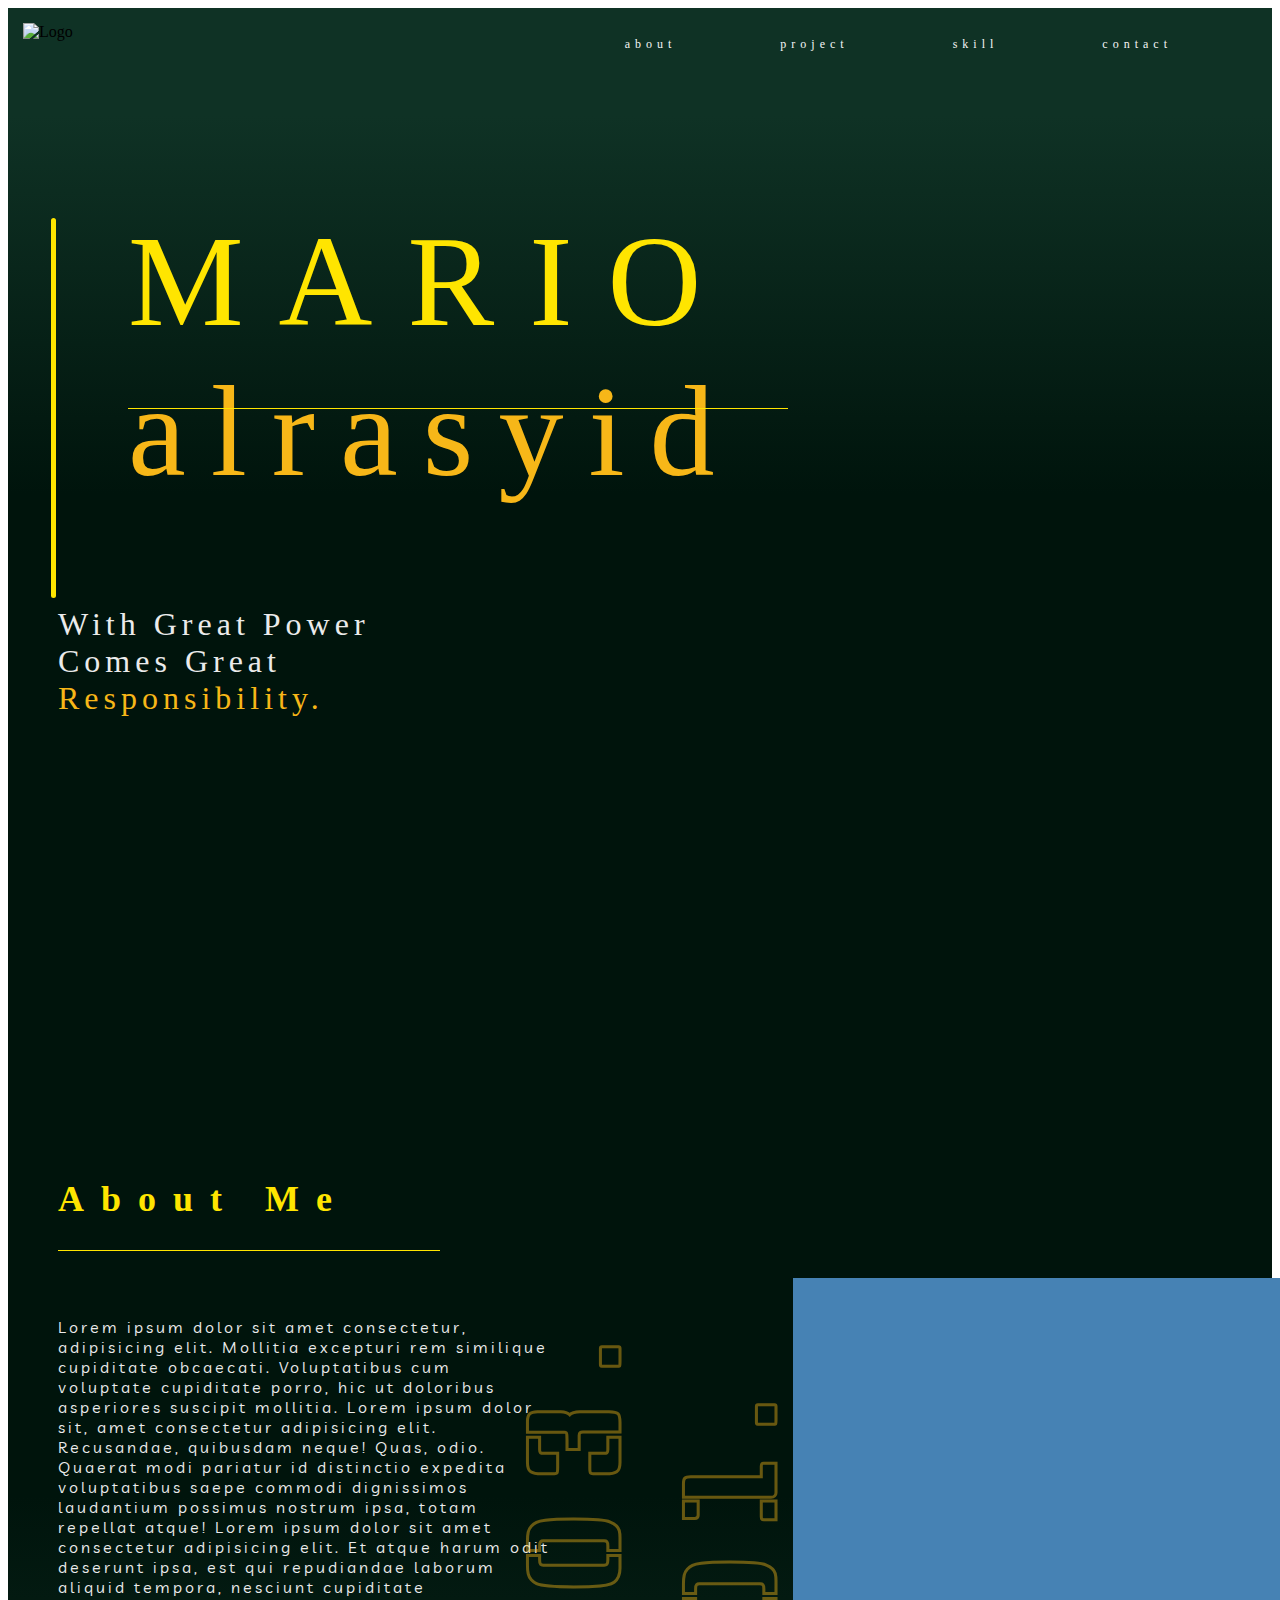
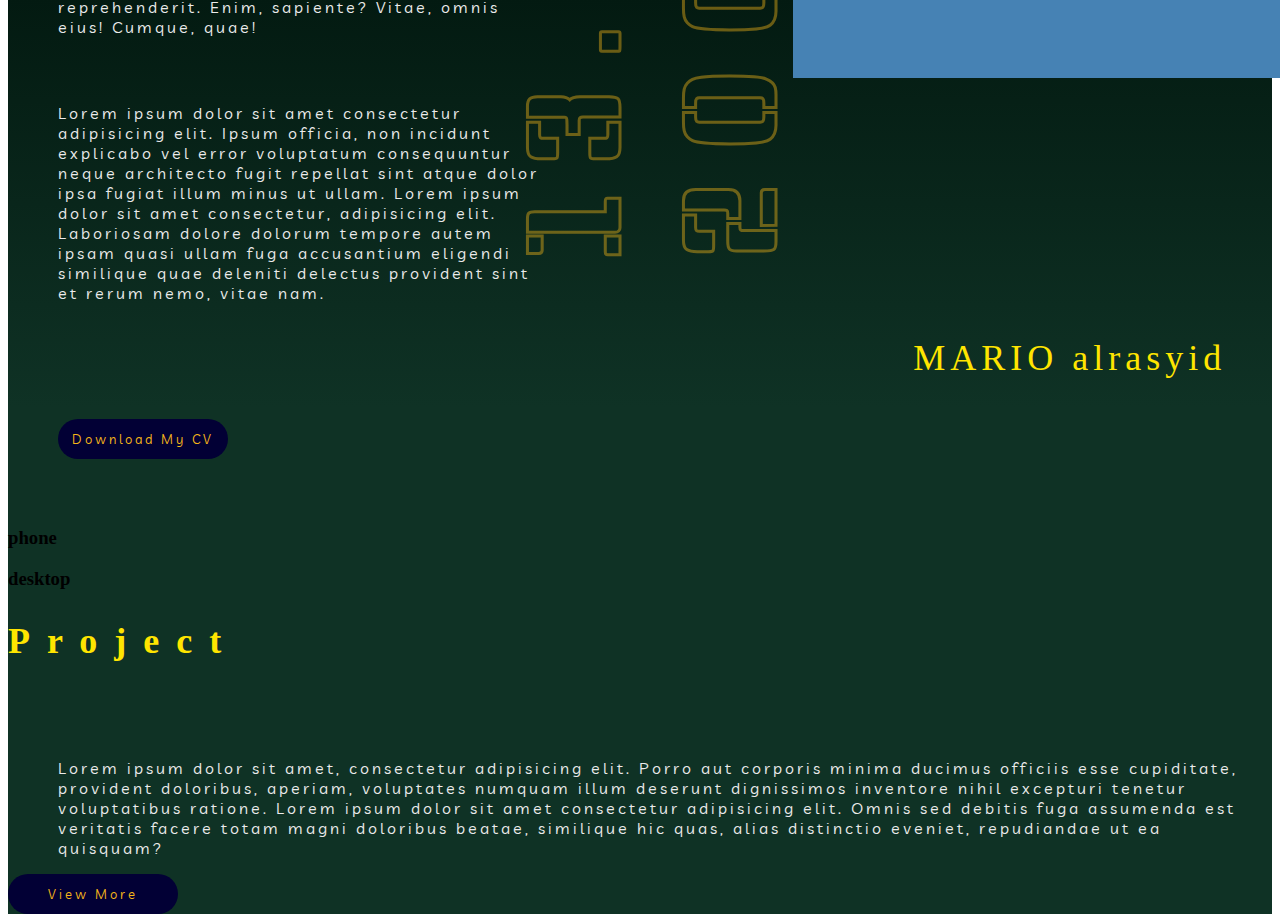
==== index.html @ c8490ac0 "Upload ke 2" ====
<!DOCTYPE html>
<html lang="en">
<head>
    <meta charset="UTF-8">
    <meta http-equiv="X-UA-Compatible" content="IE=edge">
    <meta name="viewport" content="width=device-width, initial-scale=1.0">
    <title>Mario Alrasyid</title>
    <link rel="stylesheet" href="css/style.css">


</head>

<body>
<!-- Presentation -->

    <div class="opening">
        <div class="nav">
            <ul>
                <li><a href="">about</a></li>
                <li><a href="">project</a></li>
                <li><a href="">skill</a></li>
                <li><a href="">contact</a></li>
            </ul>
        </div>
        <img src="img/logo/Logo1.png" class="logo" alt="Logo">
        
        <div class="decoLine"></div>
        <div class="decoLineThin"></div>
        <div class="name"><span id="mario">MARIO</span> <br> <span id="alrasyid">alrasyid</span></div>
        <div class="quote">With Great Power <br> Comes Great <br> <span id="responsibility">Responsibility.</span></div>
    </div>


    
<!-- About -->
    <div class="about">
        <div class="about-me">
            <h2 id="highlight-text">About Me</h2>
            <div class="decoLineThin"></div>
            <div class="decoNumber">13.03. <br> 2001.</div>
            <p>Lorem ipsum dolor sit amet consectetur, adipisicing elit. Mollitia excepturi rem similique cupiditate obcaecati. Voluptatibus cum voluptate cupiditate porro, hic ut doloribus asperiores suscipit mollitia.
                Lorem ipsum dolor sit, amet consectetur adipisicing elit. Recusandae, quibusdam neque! Quas, odio. Quaerat modi pariatur id distinctio expedita voluptatibus saepe commodi dignissimos laudantium possimus nostrum ipsa, totam repellat atque!
                Lorem ipsum dolor sit amet consectetur adipisicing elit. Et atque harum odit deserunt ipsa, est qui repudiandae laborum aliquid tempora, nesciunt cupiditate reprehenderit. Enim, sapiente? Vitae, omnis eius! Cumque, quae!
            </p>
            <p>Lorem ipsum dolor sit amet consectetur adipisicing elit. Ipsum officia, non incidunt explicabo vel error voluptatum consequuntur neque architecto fugit repellat sint atque dolor ipsa fugiat illum minus ut ullam.
                Lorem ipsum dolor sit amet consectetur, adipisicing elit. Laboriosam dolore dolorum tempore autem ipsam quasi ullam fuga accusantium eligendi similique quae deleniti delectus provident sint et rerum nemo, vitae nam.
            </p>
            <button>Download My CV</button>
        </div>


        <div class="image-profile">
            <div class="image-resolution"></div>
            <div class="my-name">
                <span id="mario">MARIO</span>
                <span id="alrasyid"> alrasyid</span>
    
            </div>
            
        </div>
    </div>
    
<!-- Project -->
<div class="project">
    <div class="project-content">
        <h3>phone</h3>
        <div class="phone"></div>
        <h3>desktop</h3>
        <div class="desktop"></div>
        <h2 id="highlight-text">Project</h2>
    </div>
    <div class="description">
        <p class="desc-text">Lorem ipsum dolor sit amet, consectetur adipisicing elit. Porro aut corporis minima ducimus officiis esse cupiditate, provident doloribus, aperiam, voluptates numquam illum deserunt dignissimos inventore nihil excepturi tenetur voluptatibus ratione. Lorem ipsum dolor sit amet consectetur adipisicing elit. Omnis sed debitis fuga assumenda est veritatis facere totam magni doloribus beatae, similique hic quas, alias distinctio eveniet, repudiandae ut ea quisquam?
        </p>
        <div class="slice-box"></div>
        <button class="view-more">View More</button>
    </div>




</div>


</body>
</html>
---- css/style.css ----
@font-face {
    font-family: 'Michroma';
    src: url(../Fonts/Michroma-Regular.ttf);
}
@font-face {
    font-family: 'Megrim';
    src: url(../Fonts/Megrim-Regular.ttf);
}
@font-face {
    font-family: 'Gugi';
    src: url(../Fonts/Gugi-Regular.ttf);
}
@font-face {
    font-family: 'Kaisei';
    src: url(../Fonts/KaiseiOpti-Regular.ttf);
}
@font-face {
    font-family: 'Livvic';
    src: url(../Fonts/Livvic-Regular.ttf);
}
@font-face {
    font-family: 'KeaniaOne';
    src: url(../Fonts/KeaniaOne-Regular.ttf);
}





body {
    background-color: white;
}
p {
    font-family: 'Livvic';
    font-size: 16px;
    color: #ebebeb;
    padding-left: 50px;
    text-align: left;
    padding-top: 50px;
    letter-spacing: 3px;
}
/* Decoration */

.decoLineThin { 
    background-color: #ffe500;
    width: 660px;
    height: 1px;
}
#highlight-text {
    color: #ffe500;
    font-family: 'Gugi';
    font-size: 36px;
    letter-spacing: 17px;
}
button {
    background-color: #020035 ;
    width: 170px;
    height: 40px;
    border: none;
    border-radius: 20px;
    font-family: 'Livvic';
    color: #F7B718;
    letter-spacing: 3px;
}

.decoNumber {
    font-family: 'KeaniaOne';
    font-size: 128px;
    transform: rotate(-90deg);
    -webkit-text-stroke: 3px rgba(247,183,24,.42);
    -webkit-text-fill-color: transparent;
}


/* Opening */
.opening {
    width: 100%;
    height: 120vh;
    background: linear-gradient(180deg,rgba(15,50,37,1) 10%, rgba(0,20,12,1) 45%);
    position: relative;
}


.nav ul {
    position: absolute;
    top: 10px;
    right: 0;
}
.nav ul li {
    display: inline-block;
    padding-right: 100px;
}
.nav ul li a {
    color:whitesmoke;
    text-decoration: none;
    font-family: 'Michroma';
    font-size: 12px;
    letter-spacing: 5px;
}


.opening img {
    margin: 15px;
}
.opening .decoLine {
    position: absolute;
    left: 43px;
    top: 210px;
    width: 5px;
    height: 380px;
    background-color: #ffe500;
    border-radius: 30px;
}

.opening .decoLineThin {
    position: absolute;
    background-color: #ffe500;
    width: 660px;
    height: 1px;
    top: 400px;
    left: 120px;
}
.opening .name {
    margin-top: 150px;
    margin-left: 120px;
    font-size: 130px;
    letter-spacing: 35px;
}
.opening .name #mario {
    font-family: 'Gugi';
    color: #ffe500;
} 
.opening .name #alrasyid {
    font-family: 'Megrim';
    color: #F7B718;
    letter-spacing: 25px;
}

.opening .quote {
    font-family: 'Kaisei';
    font-size: 32px;
    color: #ebebeb;
    top: 556px;
    left: 52px;
    letter-spacing: 5px;
    margin-left: 50px;
    margin-top: 100px;
}
.opening .quote #responsibility {
    color: #F7B718;
}

/* About Page*/
.about {
    background: linear-gradient(0deg ,rgba(15,50,37,1) 10%, rgba(0,20,12,1) 60%);
    width: 100%;
    /* height: 100vh; */
    display: flex;
    padding-top: 60px;
}
.about .about-me .decoNumber {
    position: absolute; 
    top: 280px;
    right: -220px;
    letter-spacing: 30px;
}


/* About Me */
.about-me {
    width: 55%;
    position: relative;
}
.about-me #highlight-text {
    margin-left: 50px;
}
.about-me .decoLineThin {
    width: 55%;
    margin-left: 50px;
}
.about-me p { 
    padding-right: 150px;
}
.about-me button {
    margin: 50px;
    margin-top: 100px;
}


/* image profile */
.image-profile {
    width: 45%;
    display: flex;
    flex-direction: column;
    justify-content: space-around;

}
.image-profile .image-resolution {
    width: 600px ;
    height: 400px;
    background-color: steelblue;
    margin-left: 90px;
}
.my-name {
    font-size: 36px;
    color: #ffe500;
    margin-left: 210px;
    letter-spacing: 5px;
}
.my-name #mario {
    font-family: 'Gugi';
}
.my-name #alrasyid {
    font-family: 'Megrim';
}


/* Project */
.project {
    background-color: rgba(15,50,37,1);
    display: grid;

}
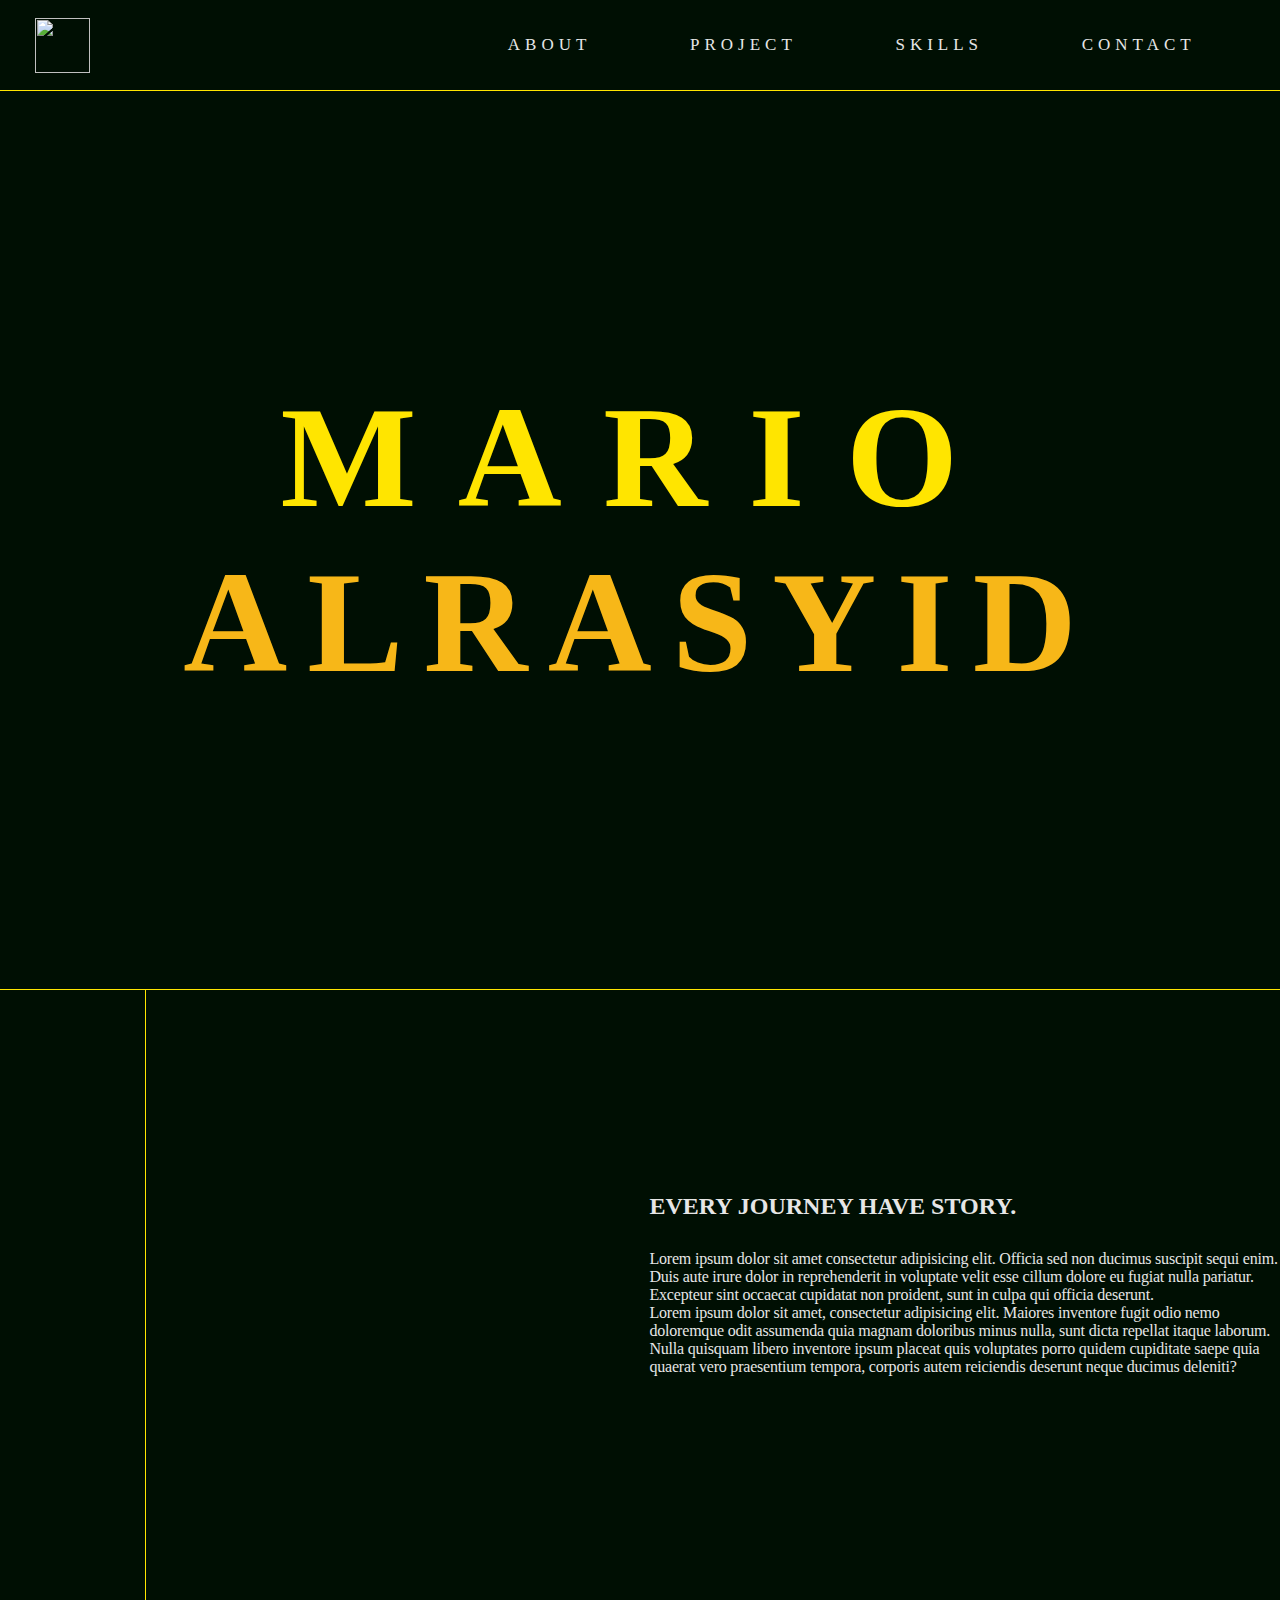
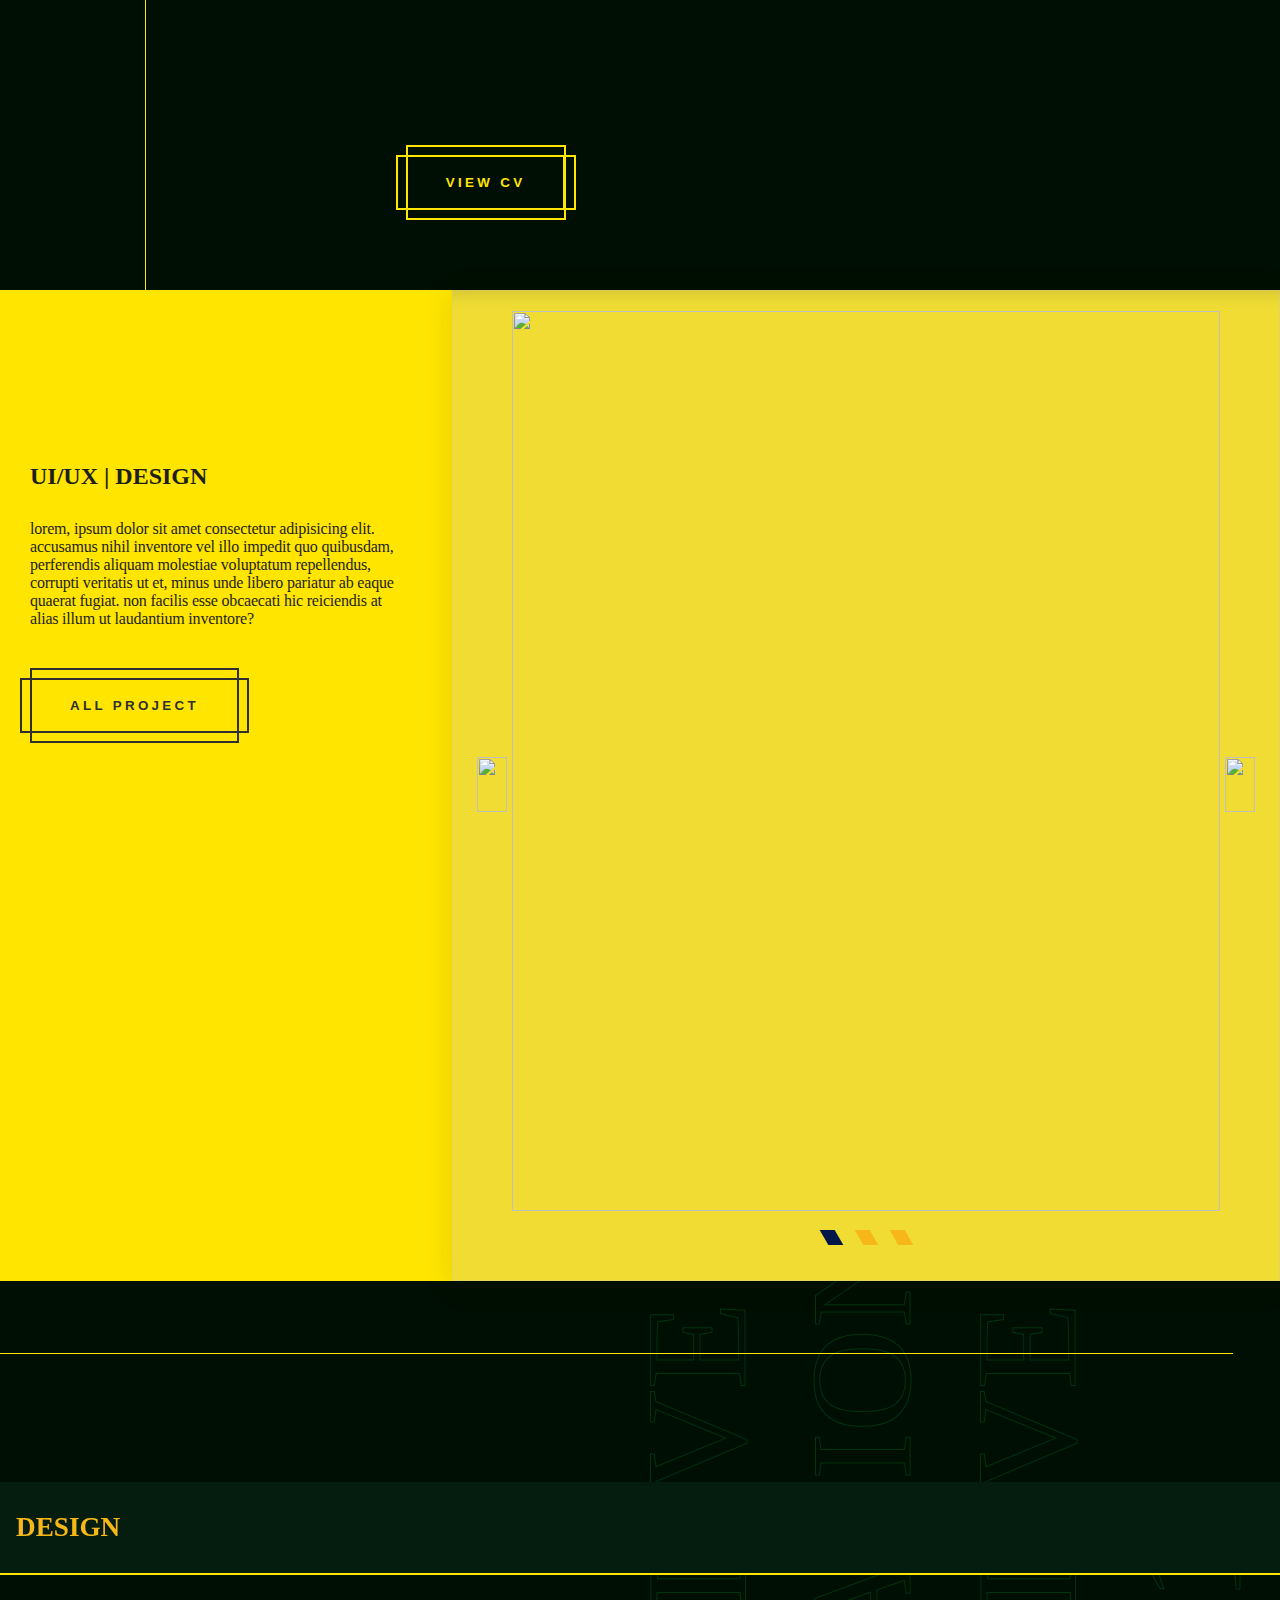
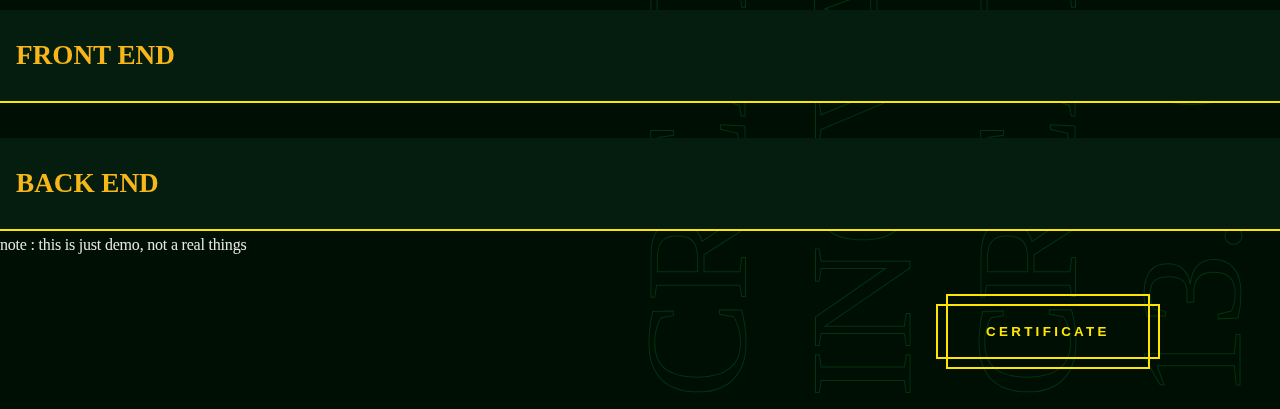
==== commit 63f26856: "Note add" ====
--- a/index.html
+++ b/index.html
@@ -3,84 +3,321 @@
 <head>
     <meta charset="UTF-8">
     <meta http-equiv="X-UA-Compatible" content="IE=edge">
-    <meta name="viewport" content="width=device-width, initial-scale=1.0">
+    <meta name="viewport" content="width=device-width, initial-scale=1.0, minimum-scale=0.5, maximum-scale=3.0 ,shrink-to-fit=no">
     <title>Mario Alrasyid</title>
+    <link rel="shortcut icon" type="x-icon" href="img/logo/Logo.svg">
+    <link rel="stylesheet" href="css/fonts.css">
     <link rel="stylesheet" href="css/style.css">
-
-
+    <script src="https://kit.fontawesome.com/58e88d2a97.js" crossorigin="anonymous"></script>
+
+    <link rel="preconnect" href="https://fonts.googleapis.com">
+    <link rel="preconnect" href="https://fonts.gstatic.com" crossorigin>
+    <link href="https://fonts.googleapis.com/css2?family=Dosis:wght@200;700&display=swap" rel="stylesheet">
 </head>
 
 <body>
-<!-- Presentation -->
-
-    <div class="opening">
-        <div class="nav">
+    <header>
+
+        <nav>
+            <img src="img/logo/Logo.svg" alt="">
             <ul>
-                <li><a href="">about</a></li>
-                <li><a href="">project</a></li>
-                <li><a href="">skill</a></li>
-                <li><a href="">contact</a></li>
+                <li><a href="#about">about</a></li>
+                <li><a href="#project">project</a></li>
+                <li><a href="404-page.html">skills</a></li>
+                <li><a href="404-page.html">contact</a></li>
             </ul>
+
+            <div class="menu">
+                <input type="checkbox"/>
+                <span></span>
+                <span></span>
+                <span></span>
+            </div>
+        </nav>
+
+    </header>
+
+
+    <div class="container">    
+<!-- HERO SECTION -->
+        <div class="hero_container"> 
+            <div class="hero">
+                <h1><span class="mario">MARIO</span> <br> <span class="alrasyid">ALRASYID</span></h1>
+            </div>
         </div>
-        <img src="img/logo/Logo1.png" class="logo" alt="Logo">
+
+<!-- SOSMED SECTION -->
+        <div class="content_container"> <!-- ABOUT PARENT -->
+            <div class="sosmed">
+                <div class="point-3"></div>
+                <div class="icons-head">
+                    <a href="https://web.facebook.com/mario.alrasid" target="_blank" ><i class="fa-brands fa-facebook"></i></a>
+                    <a href="https://www.instagram.com/marioalr_/" target="_blank"><i class="fa-brands fa-instagram"></i></a>
+                    <a href="https://github.com/marioalrasyid" target="_blank"><i class="fa-brands fa-github-alt"></i></a>
+                    <a href="404-page.html" target="_blank"><i class="fa fa-twitter"></i></a>
+                    <!-- <i class="fa fa-linkedin-square" aria-hidden="true"></i> -->
+                </div>
+                <div class="point-long"></div>
+                <div class="point-2"></div>
+            </div>  
+
+<!-- ABOUT -->
+            <div id="about" class="about_container">
+
+                <div class="profile-pic"><img src="img/pic/Profile.svg" alt=""></div>
+                
+                <div class="about-me">
+                    <div class="about-text">
+                        <div class="text-highlight about-txt">
+                            <h1 class="header-1">ABOUT ME</h1>
+                        </div>
+                            <h3 class="header-3">EVERY JOURNEY HAVE STORY.</h3> 
+                            <div class="paragraf">
+                                
+                                <P class="parg"> Lorem ipsum dolor sit amet consectetur adipisicing elit. Officia sed non ducimus suscipit sequi enim.   
+                                    Duis aute irure dolor in reprehenderit in voluptate velit esse cillum dolore eu fugiat nulla pariatur. Excepteur sint occaecat cupidatat non proident, sunt in culpa qui officia deserunt.
+                                </P>
+                                <p class="parg">Lorem ipsum dolor sit amet, consectetur adipisicing elit. Maiores inventore fugit odio nemo doloremque odit assumenda quia magnam doloribus minus nulla, sunt dicta repellat itaque laborum. Nulla quisquam libero inventore ipsum placeat quis voluptates porro quidem cupiditate saepe quia quaerat vero praesentium tempora, corporis autem reiciendis deserunt neque ducimus deleniti? 
+                                </p>
+                            </div>
+                    </div>
+
+                    <a href="404-page.html">
+                        <div class="border-button">
+                            <button class="button">
+                                View CV
+                                <div class="button__horizontal"></div>
+                                <div class="button__vertical"></div>
+                            </button>
+                        </div>
+                    </a>
+                </div>
+
+
+            </div>
+
+        </div>
         
-        <div class="decoLine"></div>
-        <div class="decoLineThin"></div>
-        <div class="name"><span id="mario">MARIO</span> <br> <span id="alrasyid">alrasyid</span></div>
-        <div class="quote">With Great Power <br> Comes Great <br> <span id="responsibility">Responsibility.</span></div>
-    </div>
-
-
-    
-<!-- About -->
-    <div class="about">
-        <div class="about-me">
-            <h2 id="highlight-text">About Me</h2>
-            <div class="decoLineThin"></div>
-            <div class="decoNumber">13.03. <br> 2001.</div>
-            <p>Lorem ipsum dolor sit amet consectetur, adipisicing elit. Mollitia excepturi rem similique cupiditate obcaecati. Voluptatibus cum voluptate cupiditate porro, hic ut doloribus asperiores suscipit mollitia.
-                Lorem ipsum dolor sit, amet consectetur adipisicing elit. Recusandae, quibusdam neque! Quas, odio. Quaerat modi pariatur id distinctio expedita voluptatibus saepe commodi dignissimos laudantium possimus nostrum ipsa, totam repellat atque!
-                Lorem ipsum dolor sit amet consectetur adipisicing elit. Et atque harum odit deserunt ipsa, est qui repudiandae laborum aliquid tempora, nesciunt cupiditate reprehenderit. Enim, sapiente? Vitae, omnis eius! Cumque, quae!
-            </p>
-            <p>Lorem ipsum dolor sit amet consectetur adipisicing elit. Ipsum officia, non incidunt explicabo vel error voluptatum consequuntur neque architecto fugit repellat sint atque dolor ipsa fugiat illum minus ut ullam.
-                Lorem ipsum dolor sit amet consectetur, adipisicing elit. Laboriosam dolore dolorum tempore autem ipsam quasi ullam fuga accusantium eligendi similique quae deleniti delectus provident sint et rerum nemo, vitae nam.
-            </p>
-            <button>Download My CV</button>
+<!-- PROJECT -->
+        <div id="project" class="project_container">
+
+            <div class="description">
+
+                <div class="description-box">
+
+                    <div class="description-text">
+
+                        <div class="text-highlight project-txt">
+                            <h1 class="header-1">PROJECT_</h1>
+                        </div>
+                            
+                            <div class="description-container">
+                                
+                                <div class="carousel-desc">    
+                                    <h3 class="header-3"><span class="title">Landing Page</span> | <span class="category">Front End</span></h3>
+                                    <p class="parg desc">Lorem, ipsum dolor sit amet consectetur adipisicing elit. Accusamus nihil inventore vel illo impedit quo quibusdam, perferendis aliquam molestiae voluptatum repellendus, corrupti veritatis ut et, minus unde libero pariatur ab eaque quaerat fugiat. Non facilis esse obcaecati hic reiciendis at alias illum ut laudantium inventore?
+                                    </p>
+                                </div>
+                                
+                                <div class="carousel-desc active">    
+                                    <h3 class="header-3"><span class="title">UI/UX</span> | <span class="category">DESIGN</span></h3>
+                                    <p class="parg desc">Lorem, ipsum dolor sit amet consectetur adipisicing elit. Accusamus nihil inventore vel illo impedit quo quibusdam, perferendis aliquam molestiae voluptatum repellendus, corrupti veritatis ut et, minus unde libero pariatur ab eaque quaerat fugiat. Non facilis esse obcaecati hic reiciendis at alias illum ut laudantium inventore?
+                                    </p>
+                                </div>
+                                
+                                <div class="carousel-desc">    
+                                    <h3 class="header-3"><span class="title">Data Science</span> | <span class="category">Back End</span></h3>
+                                    <p class="parg desc">Lorem, ipsum dolor sit amet consectetur adipisicing elit. Accusamus nihil inventore vel illo impedit quo quibusdam, perferendis aliquam molestiae voluptatum repellendus, corrupti veritatis ut et, minus unde libero pariatur ab eaque quaerat fugiat. Non facilis esse obcaecati hic reiciendis at alias illum ut laudantium inventore?
+                                    </p>
+                                </div>
+                            </div>
+
+                    </div>
+                        <a href="404-page.html">
+                            <div class="border-button">
+                                <button class="button">
+                                    <div class="button__horizontal"></div>
+                                    ALL PROJECT
+                                    <div class="button__vertical"></div>
+                                </button>
+                            </div>
+                        </a>
+                    
+                </div>
+                
+            </div>
+            
+            
+            <!--CAROUSEL-->
+            <div class="demo">
+
+                <div class="carousel">
+
+                    <button class="carousel-button button--left">
+                        <img src="img/icons/keyboard_double_arrow_left_FILL0_wght400_GRAD0_opsz48.svg" alt="">
+                    </button>
+                    
+                    <div class="obj-container">
+                        <ul class="carousel-track">
+                            <li class="carousel-slide active">
+                                <img src="img/pic/DevicePict/Google Pixel 2 XL Black and White.png" alt="">
+                            </li>
+                            <li class="carousel-slide">
+                                <img src="img/pic/DevicePict/Apple iPad Pro 13 Space Gray - Portrait.png" alt="">
+                            </li>
+                            <li class="carousel-slide">
+                                <img src="img/pic/DevicePict/Apple iMac.png" alt="">
+                            </li>
+                        </ul>
+                    </div>
+                    
+                    <button class="carousel-button button--right">
+                        <img src="img/icons/keyboard_double_arrow_right_FILL0_wght400_GRAD0_opsz48.svg" alt="">
+                    </button>
+                    
+                    <div class="carousel-nav">
+                        <button class="carousel-indicator active"></button>
+                        <button class="carousel-indicator"></button>
+                        <button class="carousel-indicator"></button>
+                    </div>
+
+                </div>
+            
+            </div>
+
         </div>
-
-
-        <div class="image-profile">
-            <div class="image-resolution"></div>
-            <div class="my-name">
-                <span id="mario">MARIO</span>
-                <span id="alrasyid"> alrasyid</span>
-    
-            </div>
-            
+        
+        <!-- SKILLS -->
+        <div id="skills" class="skills_container">
+            
+            <div class="border_container">
+                <div class="line"></div>
+                <div class="point-3"></div>
+            </div>
+
+            <div class="point-long"></div>
+
+            <div class="text-highlight skills-txt">
+                <h1 class="header-1">SKILLS</h1>
+            </div>
+
+            <div class="bg-text">CREATIVE <br> INOVATION <br> CREATIVE <br> 13.3     0.1
+            </div>
+            
+            <div class="accordion">
+                <div class="accordion-item">
+                    <div class="accordion-title"><h3 class="header-3">DESIGN</h3></div>
+                    <div class="accordion-content">
+                        
+                        <p class="content-title">Art Aplication</p>
+                        <div class="content-item">
+                            <i class="fa-brands fa-figma"><p>intermediate</p></i>
+                        </div>
+                        
+                        <p class="content-title">Device</p>
+                        <div class="content-item"> 
+                            <i class="fa-brands fa-android"><p>Google pixel 2xl</p></i>
+                            <i class="fa-brands fa-apple"><p>cable data :(</p></i>
+                            
+                        </div>
+                        
+                        <p class="content-title">Style</p>
+                        <div class="content-item"><i class="fa-solid fa-brush"><p>abstract</p></i>
+                            
+                        </div>
+                        
+                        <p class="content-title">Other</p>
+                        <div class="content-item"> 
+                            <i class="fa-solid fa-film"><p>cinematic</p></i>
+
+                        </div>
+                        
+                    </div>
+                </div>
+                
+                <div class="accordion-item">
+                    <div class="accordion-title"><h3 class="header-3">FRONT END</h3></div>
+                    <div class="accordion-content">
+                        
+                        <p class="content-title">Programing Language</p>
+                        <div class="content-item"> 
+                            <i class="fa-brands fa-js"><p>beginner</p></i>
+                        </div>
+                        
+                        <p class="content-title">Framework</p>
+                        <div class="content-item"> 
+                            <i class="fa-brands fa-sass"><p>sifu</p></i>
+                            <i class="fa-brands fa-bootstrap"><p>newbie</p></i>
+                        </div>
+                        
+                        <p class="content-title">Library</p>
+                        <div class="content-item"> 
+                            <i class="fa-brands fa-react"><p>intermediate</p></i>
+                            <i class="fa-brands fa-vuejs"><p>master</p></i>
+                            
+                        </div>
+                        
+                        <p class="content-title">Other</p>
+                        <div class="content-item"> 
+                            <i class="fa-brands fa-css3-alt"><p>poor</p></i>
+                            <i class="fa-brands fa-html5"><p>pro</p></i>
+
+                        </div>
+                        
+                    </div>
+                </div>
+                
+                <div class="accordion-item">
+                    <div class="accordion-title"><h3 class="header-3">BACK END</h3></div>
+                    <div class="accordion-content">
+
+                        <p class="content-title">Program Language</p>
+                        <div class="content-item"> 
+                            <i class="fa-brands fa-java"><p>noob</p></i>
+                            <i class="fa-brands fa-python"><p>student</p></i>
+                        </div>
+                        
+                        <p class="content-title">Framework</p>
+                        <div class="content-item">
+                            <i class="fa-solid fa-pepper-hot"><p>hot</p></i>
+                            
+                        </div>
+                        
+                        <p class="content-title">Library</p>
+                        <div class="content-item">
+                            <i class="fa-solid fa-cubes"><p>intermediate</p></i>
+                        </div>
+                        
+                        <p class="content-title">Other</p>
+                        <div class="content-item">
+                            <i class="fa-brands fa-raspberry-pi"><p>expert</p></i>
+                        </div>
+                    
+                    </div>
+                </div>
+
+                
+                
+            </div>
+            <p class="parg">note : this is just demo, not a real things </p>
+            <a href="404-page.html">
+
+                <div class="border-button">
+                    <button class="button">
+                        CERTIFICATE
+                        <div class="button__horizontal"></div>
+                        <div class="button__vertical"></div>
+                    </button>
+                </div>
+            </a>
+                        
         </div>
     </div>
+
+
     
-<!-- Project -->
-<div class="project">
-    <div class="project-content">
-        <h3>phone</h3>
-        <div class="phone"></div>
-        <h3>desktop</h3>
-        <div class="desktop"></div>
-        <h2 id="highlight-text">Project</h2>
-    </div>
-    <div class="description">
-        <p class="desc-text">Lorem ipsum dolor sit amet, consectetur adipisicing elit. Porro aut corporis minima ducimus officiis esse cupiditate, provident doloribus, aperiam, voluptates numquam illum deserunt dignissimos inventore nihil excepturi tenetur voluptatibus ratione. Lorem ipsum dolor sit amet consectetur adipisicing elit. Omnis sed debitis fuga assumenda est veritatis facere totam magni doloribus beatae, similique hic quas, alias distinctio eveniet, repudiandae ut ea quisquam?
-        </p>
-        <div class="slice-box"></div>
-        <button class="view-more">View More</button>
-    </div>
-
-
-
-
-</div>
-
-
 </body>
+
+<script src="script/script.js"></script>
+
 </html>--- a/css/style.css
+++ b/css/style.css
@@ -1,223 +1,1407 @@
-@font-face {
-    font-family: 'Michroma';
-    src: url(../Fonts/Michroma-Regular.ttf);
-}
-@font-face {
+* {
+    margin: 0;
+    padding: 0;
+    box-sizing: border-box;
+}
+
+@import url('https://fonts.googleapis.com/css2?family=Dosis:wght@200;700&display=swap');
+:root {
+    --bg-clr : rgb(0, 15, 3);
+    --bg-clr-2 : rgba(4,29,15,1);
+    --primary-clr : rgba(255,229,0,1);
+    --primary-clr-2 : rgba(247,183,24,1);
+    --secondary-clr : rgba(0,23,71,1);
+    --secondary-clr-2 : rgba(1,0,41,1);
+    --white-clr : rgba(230,230,230,1);
+    --black-clr : rgba(47,47,47,1);
+
+}
+
+html {
+    scroll-behavior: smooth;
+}
+body {
+    background-color: var(--bg-clr);
+    overflow-x: hidden;
+}
+a {
+    text-decoration: none;
+}
+/* DEFAULT */
+.header-1 {
+    color: var(--primary-clr-2);
+    font-family: 'Gugi';
+    font-size: 5.5rem;
+    padding: 30px 0;
+}
+.header-3 {
+    color: var(--white-clr);
+    font-family:'Livvic';
+    font-size: 1.5rem;
+    padding: 30px 0;
+}
+.parg {
+    color: var(--white-clr);
+    font-family: 'Livvic';
+    letter-spacing: -.2px;
+    font-size: 1rem;
+}
+/* SCROLL */
+::-webkit-scrollbar {
+width: 8px;
+background-color: transparent;
+}
+
+::-webkit-scrollbar-thumb {
+background-image: url(../img/bg/scroll.svg);
+background-repeat: no-repeat;
+background-size: cover;
+background-position: bottom;
+}
+
+::-webkit-scrollbar-track {
+background-color: transparent;
+}
+
+/* BUTTON */
+.button {
+    --offset: 10px;
+    --border-size: 2px;
+    display: block;
+    position: relative;
+    padding: 1.5em 3em;
+    -webkit-appearance: none;
+       -moz-appearance: none;
+            appearance: none;
+    border: 0;
+    background: transparent;
+    color: var(--primary-clr);
+    text-transform: uppercase;
+    letter-spacing: 0.25em;
+    outline: none;
+    cursor: pointer;
+    font-weight: 700;
+    border-radius: 0;
+    box-shadow: inset 0 0 0 var(--border-size) currentcolor;
+    transition: background .2s linear;
+  }
+  
+  .button:hover {
+    background: var(--secondary-clr);
+  }
+  
+  .button__horizontal, .button__vertical {
+    position: absolute;
+    top: var(--horizontal-offset, 0);
+    right: var(--vertical-offset, 0);
+    bottom: var(--horizontal-offset, 0);
+    left: var(--vertical-offset, 0);
+    transition: transform 0.8s ease;
+    will-change: transform;
+  }
+  
+  .button__horizontal::before, .button__vertical::before {
+    content: "";
+    position: absolute;
+    border: inherit;
+  }
+  
+  .button__horizontal {
+    --vertical-offset: calc(var(--offset) * -1);
+    border-top: var(--border-size) solid currentcolor;
+    border-bottom: var(--border-size) solid currentcolor;
+  }
+  
+  .button__horizontal::before {
+    top: calc(var(--vertical-offset) - var(--border-size));
+    bottom: calc(var(--vertical-offset) - var(--border-size));
+    left: calc(var(--vertical-offset) * -1);
+    right: calc(var(--vertical-offset) * -1);
+  }
+  
+  .button:hover .button__horizontal {
+    transform: scaleX(0);
+
+  }
+  
+  .button__vertical {
+    --horizontal-offset: calc(var(--offset) * -1);
+    border-left: var(--border-size) solid currentcolor;
+    border-right: var(--border-size) solid currentcolor;
+  }
+  
+  .button__vertical::before {
+    top: calc(var(--horizontal-offset) * -1);
+    bottom: calc(var(--horizontal-offset) * -1);
+    left: calc(var(--horizontal-offset) - var(--border-size));
+    right: calc(var(--horizontal-offset) - var(--border-size));
+  }
+  
+  .button:hover .button__vertical {
+    transform: scaleY(0);
+  }
+
+
+
+/* NAVIGATION */
+nav {
+    height: 90px;
+    background-color: var(--bg-clr);
+    display: flex;
+    justify-content: space-between;
+    align-items: center;
+    padding: 35px;
+    z-index: 100;
+}
+nav img {
+    width: 55px;
+    height: 55px;
+}
+nav ul {
+    list-style: none;
+    width: 50%;
+    display: flex;
+    justify-content: space-around;
+}
+nav li {
+    display: inline-block;
+}
+nav li a {
+    font-size: calc(1vmin + .5em);
+    text-decoration: none;
+    font-family: 'Livvic bold';
+    font-weight: normal;
+    font-style: normal;
+    letter-spacing: 4.5px;
+    color: var(--white-clr);
+    text-transform: uppercase;
+}
+nav li a:hover {
+    color: var(--primary-clr-2);
+}
+
+
+/* NAV BAR MENU (MOBILE) */
+.menu {
+    display: none;
+    flex-direction: column;
+    height: 20px;
+    justify-content: space-between;
+    position: relative;
+    z-index: 6;
+}
+.menu input {
+    position: absolute;
+    width: 42px;
+    height: 30px;
+    left: -7px;
+    top: -5px;
+    opacity: 0;
+    cursor: pointer;
+    z-index: 7;
+}
+.menu span {
+    display: block;
+    width: 28px;
+    height: 1.5px;
+    border-radius: 2px;
+    background-color: var(--primary-clr);
+    transition: all 800ms;
+}
+.menu span:nth-child(2){
+    transform-origin: 0 0;
+}
+.menu span:nth-child(4){
+    transform-origin: 0 100%;
+}
+.menu input:checked ~ span:nth-child(2){
+    transform: rotate(45deg);
+    background-color: aliceblue;
+}
+.menu input:checked ~ span:nth-child(3){
+    transition: 300ms;
+    opacity : 0;
+}
+.menu input:checked ~ span:nth-child(4){
+    transform: rotate(-45deg);
+    background-color: aliceblue;
+}
+
+/* BACKGROUND ASSETS */
+.point-3 {
+    background-image: url(../img/bg/3-box.svg);
+    background-repeat: no-repeat;
+    width: 25px;
+    height: 25px;
+}
+.point-2 {
+    background-image: url(../img/bg/2-box.svg);
+    background-repeat: no-repeat;
+    width: 25px;
+    height: 25px;
+}
+.point-long {
+    background-image: url(../img/bg/long-box.svg);
+    background-repeat: no-repeat;
+    width: 25px;
+    height: 50px;
+}
+
+/* OBSERVER ANIMATION */
+.text-highlight.about-txt{
+    opacity: 0;
+    transform: translateX(50px);
+    transition: all 0.5s ease-in-out 200ms;
+}  
+.text-highlight.about-txt.animated {
+opacity: 1;
+transform: translateX(0);
+}
+
+.text-highlight.project-txt{
+    opacity: 0;
+    transform: translateX(-50px);
+    transition: all 0.5s ease-in-out 200ms;
+}
+.text-highlight.project-txt.animated {
+    opacity: 1;
+    transform: translateX(0);
+}
+
+.text-highlight.skills-txt {
+    opacity: 0;
+    transform: translateX(-50px);
+    transition: all 0.5s ease-in-out 200ms;
+
+}
+.text-highlight.skills-txt.animated {
+    opacity: 1;
+    transform: translateX(0);
+
+}
+/* __CONTENT__ */
+.container {
+    display: grid;
+    overflow-x: hidden;
+}
+
+/* --HERO */
+.hero_container {
+    background-image: url(../img/bg/bg-100.jpg);
+    background-position: center;
+    background-repeat: no-repeat;
+    background-size: cover;
+}
+
+.hero {
+    width: 100%;
+    height: 100vh;
+    border-top: 1px solid var(--primary-clr);
+    border-bottom: 1px solid var(--primary-clr);
+    background-image: url(../img/bg/binary.png) ;
+    background-size: cover;
+    background-repeat: no-repeat;
+    background-position: bottom;
+    display: flex;
+}
+.hero h1 {
+    margin: auto;
+    text-align: center;
+    animation: text-focus-in 1.5s cubic-bezier(0.55, 0.085, 0.68, 0.53) 400ms 1 normal both running;
+}
+h1 .mario {
+
+    font-family: 'Gugi';
+    font-size: calc(10vmax + 1rem);
+    color: var(--primary-clr);
+    letter-spacing: calc(3vmax + 3px);
+}
+h1 .alrasyid {
     font-family: 'Megrim';
-    src: url(../Fonts/Megrim-Regular.ttf);
-}
-@font-face {
-    font-family: 'Gugi';
-    src: url(../Fonts/Gugi-Regular.ttf);
-}
-@font-face {
-    font-family: 'Kaisei';
-    src: url(../Fonts/KaiseiOpti-Regular.ttf);
-}
-@font-face {
-    font-family: 'Livvic';
-    src: url(../Fonts/Livvic-Regular.ttf);
-}
-@font-face {
-    font-family: 'KeaniaOne';
-    src: url(../Fonts/KeaniaOne-Regular.ttf);
-}
-
-
-
-
-
-body {
-    background-color: white;
-}
-p {
-    font-family: 'Livvic';
-    font-size: 16px;
-    color: #ebebeb;
-    padding-left: 50px;
-    text-align: left;
-    padding-top: 50px;
-    letter-spacing: 3px;
-}
-/* Decoration */
-
-.decoLineThin { 
-    background-color: #ffe500;
-    width: 660px;
-    height: 1px;
-}
-#highlight-text {
-    color: #ffe500;
-    font-family: 'Gugi';
-    font-size: 36px;
-    letter-spacing: 17px;
-}
-button {
-    background-color: #020035 ;
-    width: 170px;
-    height: 40px;
-    border: none;
-    border-radius: 20px;
-    font-family: 'Livvic';
-    color: #F7B718;
-    letter-spacing: 3px;
-}
-
-.decoNumber {
-    font-family: 'KeaniaOne';
-    font-size: 128px;
-    transform: rotate(-90deg);
-    -webkit-text-stroke: 3px rgba(247,183,24,.42);
-    -webkit-text-fill-color: transparent;
-}
-
-
-/* Opening */
-.opening {
-    width: 100%;
-    height: 120vh;
-    background: linear-gradient(180deg,rgba(15,50,37,1) 10%, rgba(0,20,12,1) 45%);
+    font-size: calc(10vmax + 1rem);
+    color: var(--primary-clr-2);
+    letter-spacing: calc(1.5vmax + 1px);
+}
+
+@keyframes text-focus-in {
+    0% {
+        -webkit-filter: blur(12px);
+        filter: blur(12px);
+        opacity: 0;
+    }
+    
+    100% {
+        -webkit-filter: blur(0);
+        filter: blur(0);
+        opacity: 1;
+    }
+}
+
+/* CONTENT */
+.content_container {
+    display: flex;
+    height: 100vh;
+    width: 100%; 
+}
+
+/* SOSMED */
+.sosmed {
+    width: 25%;
+    max-width: 400px;
+    height: 100%;
+    display: grid;
+    justify-content: center;
+    align-items: center;
+    border-right: 1px solid var(--primary-clr);
+}
+
+.icons-head {
+    display: grid;
+    gap: 30px;
+
+}
+.sosmed i {
+    color: var(--black-clr);
+    font-size: calc(3vmax + 1em);
+}
+.sosmed i:hover {
+    color: var(--primary-clr-2);
+    text-shadow: 4px 4px  var(--secondary-clr),
+    0 0 5px var(--primary-clr);
+    animation: flicker 1000ms linear 0ms 1 normal both running;
+}
+
+@keyframes flicker {
+    0% {
+        opacity: 0;
+    }
+    
+    10%, 10.2%, 20%, 20.6%, 30%, 30.6%, 45%, 55.1%, 57%, 60.1%, 65%, 75.1%, 77%, 85.1%, 86% {
+        opacity: 0;
+        text-shadow: none;
+    }
+    10.1% {
+        opacity: 1;
+        text-shadow: none;
+    }
+    20.1% {
+        opacity: 1;
+        text-shadow: 0 0 30px rgb(255 255 255 / 25%);
+    }
+    30.1%, 30.5%, 45.1%, 50%, 55% {
+        opacity: 1;
+        text-shadow: 0 0 30px rgb(255 255 255 / 45%), 0 0 60px rgb(255 255 255 / 25%);
+    }
+    57.1%, 60% {
+        opacity: 1;
+        text-shadow: 0 0 30px rgb(255 255 255 / 55%), 0 0 60px rgb(255 255 255 / 35%);
+    }
+    65.1%, 75% {
+        opacity: 1;
+        text-shadow: 0 0 30px rgb(255 255 255 / 55%), 0 0 60px rgb(255 255 255 / 35%), 0 0 100px rgb(255 255 255 / 10%);
+    }
+    77.1%, 85% {
+        opacity: 1;
+        text-shadow: 0 0 30px rgb(255 255 255 / 55%), 0 0 60px rgb(255 255 255 / 40%), 0 0 110px rgb(255 255 255 / 20%), 0 0 100px rgb(255 255 255 / 10%);
+    }
+    86.1%, 100% {
+        opacity: 1;
+        text-shadow: 0 0 30px rgb(255 255 255 / 60%), 0 0 60px rgb(255 255 255 / 45%), 0 0 110px rgb(255 255 255 / 25%), 0 0 100px rgb(255 255 255 / 10%);
+    }
+
+}
+/* ABOUT----- */
+.about_container {
+    display: grid;
     position: relative;
-}
-
-
-.nav ul {
+    grid-template-areas: 
+    "pic txt"
+    "pic txt";
+    grid-template-columns: 40%;
+    grid-template-rows: 100%;
+    overflow: hidden;
+}
+
+.profile-pic {
+    grid-area: pic;
+    margin-left: 50px;
+    margin-top: 20px;
+}
+.about-me {
+    grid-area: txt;
+    margin-top: 30px;
+    margin-left: 50px;
+    margin-left: 50px;
+    margin-bottom: 50px;  
+}
+.about_container .border-button {
     position: absolute;
-    top: 10px;
-    right: 0;
-}
-.nav ul li {
-    display: inline-block;
-    padding-right: 100px;
-}
-.nav ul li a {
-    color:whitesmoke;
-    text-decoration: none;
-    font-family: 'Michroma';
-    font-size: 12px;
-    letter-spacing: 5px;
-}
-
-
-.opening img {
-    margin: 15px;
-}
-.opening .decoLine {
-    position: absolute;
-    left: 43px;
-    top: 210px;
-    width: 5px;
-    height: 380px;
-    background-color: #ffe500;
-    border-radius: 30px;
-}
-
-.opening .decoLineThin {
-    position: absolute;
-    background-color: #ffe500;
-    width: 660px;
-    height: 1px;
-    top: 400px;
-    left: 120px;
-}
-.opening .name {
-    margin-top: 150px;
-    margin-left: 120px;
-    font-size: 130px;
-    letter-spacing: 35px;
-}
-.opening .name #mario {
-    font-family: 'Gugi';
-    color: #ffe500;
-} 
-.opening .name #alrasyid {
-    font-family: 'Megrim';
-    color: #F7B718;
-    letter-spacing: 25px;
-}
-
-.opening .quote {
-    font-family: 'Kaisei';
-    font-size: 32px;
-    color: #ebebeb;
-    top: 556px;
-    left: 52px;
-    letter-spacing: 5px;
-    margin-left: 50px;
-    margin-top: 100px;
-}
-.opening .quote #responsibility {
-    color: #F7B718;
-}
-
-/* About Page*/
-.about {
-    background: linear-gradient(0deg ,rgba(15,50,37,1) 10%, rgba(0,20,12,1) 60%);
-    width: 100%;
-    /* height: 100vh; */
+    right: 0px;
+    bottom: 10px;
+    margin: 30px;
+}
+
+/* PROJECT----- */
+.project_container {
     display: flex;
-    padding-top: 60px;
-}
-.about .about-me .decoNumber {
-    position: absolute; 
-    top: 280px;
-    right: -220px;
-    letter-spacing: 30px;
-}
-
-
-/* About Me */
-.about-me {
-    width: 55%;
+    width: 100%;
+    background-color: var(--primary-clr);
+    background-image: url(../img/bg/wave.svg);
+    background-repeat: no-repeat;
+    background-position: right;
+    background-size: 150%;
+}
+
+.description {
+    display: flex;
     position: relative;
-}
-.about-me #highlight-text {
-    margin-left: 50px;
-}
-.about-me .decoLineThin {
-    width: 55%;
-    margin-left: 50px;
-}
-.about-me p { 
-    padding-right: 150px;
-}
-.about-me button {
-    margin: 50px;
-    margin-top: 100px;
-}
-
-
-/* image profile */
-.image-profile {
-    width: 45%;
+    margin: 0 30px;
+    width: 40%;
+    
+}
+.description .header-1,.description .header-3,.description .parg {
+    color: #1e1e1e;
+    text-transform: uppercase;
+}
+.description .parg {
+    font-family: 'Livvic bold';
+    text-transform: lowercase;
+}
+.description-box {
     display: flex;
     flex-direction: column;
-    justify-content: space-around;
-
-}
-.image-profile .image-resolution {
-    width: 600px ;
-    height: 400px;
-    background-color: steelblue;
-    margin-left: 90px;
-}
-.my-name {
-    font-size: 36px;
-    color: #ffe500;
-    margin-left: 210px;
+    height: 100%;
+}
+
+/* CARROUSEL */
+.carousel-desc {
+    display: none;
+}
+.carousel-desc.active {
+    display: block;
+    animation: fadeIn 2s ease;
+}
+
+
+.description-text {
+    margin-bottom: 30px;
+    padding-right: 20px;
+}
+
+.description-box .border-button {
+    margin: 20px 0;
+}
+
+/* PROJECT SECTION BUTTON */
+.project_container .border-button {
+    display: block;
+}
+.project_container .button {
+    --offset: 10px;
+    --border-size: 2px;
+    display: block;
+    position: relative;
+    padding: 1.5em 3em;
+    -webkit-appearance: none;
+        -moz-appearance: none;
+            appearance: none;
+    border: 0;
+    background: var(--primary-clr);
+    color: var(--black-clr);
+    text-transform: uppercase;
+    letter-spacing: 0.25em;
+    outline: none;
+    cursor: pointer;
+    font-weight: 700;
+    border-radius: 0;
+    box-shadow: inset 0 0 0 var(--border-size) currentcolor;
+}
+.project_container .button:hover {
+    background: var(--primary-clr-2);
+} 
+
+
+.demo {
+    width: 100%;
+    padding: 20px;
+    /* BACKGROUND STYLE */
+    background: rgba(198, 198, 198, 0.26);
+    box-shadow: 0 4px 30px rgba(0, 0, 0, 0.1);
+    backdrop-filter: blur(8.2px);
+    -webkit-backdrop-filter: blur(8.2px);
+    border: 1px solid rgba(198, 198, 198, 0.31);
+} 
+
+.carousel {
+    position: relative;
+    height: 100%;
+    width: 90%;
+    max-width: 1440px;
+    margin: 0 auto;
+    padding-bottom: 30px;
+}
+
+.carousel-track {
+    padding: 0;
+    margin: 0;
+    list-style: none;
+}
+
+.carousel-slide {
+    display: none;
+    animation: fadeIn 1.4s ease-out;
+}
+
+@keyframes fadeIn {
+    from {
+      opacity: 0;
+    }
+    to {
+      opacity: 1;
+    }
+  }
+.carousel-slide.active {
+    display: block;
+}
+
+.obj-container {
+    width: 100%;
+    height: 100%;
+}
+.obj-container img {
+    width: 100%;
+    height: 100vh;
+    object-fit: contain;
+}
+
+.carousel-button {
+    position: absolute;
+    top: 50%;
+    transform: translateY(-50%);
+    border: 0;
+    background: transparent;
+    cursor: pointer;
+}
+
+.button--left {
+    left: -35px;
+}
+.button--right {
+    right: -35px;
+}
+.carousel-button.button--left img {
+    animation: slideLeft 230ms ease-out;
+}
+.carousel-button.button--right img {
+    animation: slideRight 230ms ease-out;
+}
+
+
+.carousel-button img {
+    width: 30px;
+    height: 55px;
+}
+
+.carousel-button.button--right img:active {
+    animation: none;
+}
+.carousel-button.button--left img:active {
+    animation: none;
+}
+
+
+@-webkit-keyframes slideRight {
+0% {
+    -webkit-transform-origin: 0 0;
+    transform-origin: 0 0;
+    -webkit-transform: translateX(0%);
+    transform: translateX(0%);
+}
+
+100% {
+    -webkit-transform-origin: 0 0;
+    transform-origin: 0 0;
+    -webkit-transform: translateX(100%);
+    transform: translateX(100%);
+}
+}
+
+@keyframes slideRight {
+0% {
+    -webkit-transform-origin: 0 0;
+    transform-origin: 0 0;
+    -webkit-transform: translateX(0%);
+    transform: translateX(0%);
+}
+
+100% {
+    -webkit-transform-origin: 0 0;
+    transform-origin: 0 0;
+    -webkit-transform: translateX(100%);
+    transform: translateX(100%);
+}
+}
+
+@-webkit-keyframes slideLeft {
+0% {
+    -webkit-transform-origin: 0 0;
+    transform-origin: 0 0;
+    -webkit-transform: translateX(0%);
+    transform: translateX(0%);
+}
+
+100% {
+    -webkit-transform-origin: 0 0;
+    transform-origin: 0 0;
+    -webkit-transform: translateX(-100%);
+    transform: translateX(-100%);
+}
+}
+
+@keyframes slideLeft {
+0% {
+    -webkit-transform-origin: 0 0;
+    transform-origin: 0 0;
+    -webkit-transform: translateX(0%);
+    transform: translateX(0%);
+}
+
+100% {
+    -webkit-transform-origin: 0 0;
+    transform-origin: 0 0;
+    -webkit-transform: translateX(-100%);
+    transform: translateX(-100%);
+}
+}
+
+.carousel-nav {
+    display: flex;
+    justify-content: center;
+   
+}
+.carousel-indicator {
+    transform: skewX(30deg);
+    border: none;
+    width: 15px;
+    height: 15px;
+    background-color: var(--primary-clr-2);
+    margin: 0 10px;
+    cursor: pointer;
+}
+.carousel-nav > .active {
+    background: var(--secondary-clr);
+    border: none;
+}
+
+
+
+/* SKILLS */
+.skills_container {
+    position: relative;
+    width: 100%;
+}
+.skills_container .border_container {
+    position: relative;
+    display: flex;
+    justify-content: center;
+    align-items: center;
+    padding-bottom: 28px;
+    padding-top: 60px;
+}
+.line {
+    width: 100%;
+    height: 1px;
+    background-color: var(--primary-clr);
+    margin-left: -50px;
+}
+.skills_container .point-3 {
+    margin-left: 20px;
+}
+
+.skills-txt {   
+    display: inline-block;
+}
+.skills-txt .header-1 {
+    padding: 0;
+    margin-top: -30px;
+    margin-left: 30px;
+    padding-bottom: 25px;
+}
+.skills_container .point-long {
+    display: inline-block;
+    width: 30px;
+    height: 15px;
+    margin-bottom: 30px;
+    margin-left: 15px;
+}
+
+
+.bg-text {
+    margin: 0;
+    padding: 0;
+    position: absolute;
+    z-index: -1;
+    transform: rotate(-90deg);
+    top:0px;
+    right: -50px;
+    font-size: calc(5vmax + 5rem);
+    font-family: 'Megrim';
+    pointer-events: none;
+    user-select: none;
+    -webkit-text-stroke: 1px #003510;
+    -webkit-text-fill-color: transparent;
+}
+
+.accordion {
+    width: 100%;
+    max-width: 100vw;
+    display: grid;
+    row-gap: 30px;
+}
+  
+.accordion-item {
+    width: 100%;
+    background: var(--bg-clr-2);
+    margin-bottom: 5px;
+    overflow: hidden;
+    cursor: pointer;
+}
+.accordion-item.is-open {
+    background: var(--primary-clr);
+}
+.accordion-title {
+    display: block;
+    padding: 0px;
+    text-decoration: none;
+    transition: all 0.2s ease;
+}
+
+.accordion-title .header-3 {
+    padding-left: 16px;
+    font-size: 1.7rem;
+    font-family: 'Metrophobic';
+    color: var(--primary-clr-2);
+    transition: all .5s ease-in;
+}
+.accordion-item.is-open .accordion-title .header-3 {
+    color: var(--secondary-clr);
+    animation: skewSlideRight alternate 900ms ease forwards;
+
+}
+
+.accordion-title .header-3:hover{
+    color: var(--secondary-clr);
+}
+.accordion-title:hover {
+    background: var(--primary-clr);
+}
+
+@keyframes skewSlideRight {
+    0% {
+        transform: skewX(0);
+    }
+    10% {
+        transform: skewX(45deg);
+    }
+    100% {
+        transform: skewX(0);
+        transform: translateX(80%);
+    }
+}
+
+
+
+.content-title {
+    font-family: 'Megrim';
+    font-size: 1.5rem ; 
+    letter-spacing: 2px;
+    color: var(--white-clr);
+    padding: 20px;
+}
+
+.accordion-content {
+    max-height: 0;
+    overflow: hidden;
+    transition: max-height 0.2s ease; 
+    background-color: var(--bg-clr);
+    border: 1px solid var(--primary-clr);
+}
+.accordion-item.is-open .accordion-content {
+    max-height: 100vh;
+}
+.content-item {
+    display: flex;
+    justify-content: space-evenly;
+    align-items: center;
+    margin-left: calc(3vmax + 7px );
+    border-top-left-radius: 30px;
+    border-bottom-left-radius: 30px;
+    margin-bottom: 30px;
+    
+    background-color: var(--bg-clr-2);
+}
+.content-item i {
+    display: flex;
+    align-items: center;
+    padding: 5px;
+    font-size: 45px;
+    color: var(--primary-clr-2);
+}
+.content-item i p {
+    padding-left: 10px;
+    font-size: .8rem;
+}
+.skills_container .border-button {
+    width: 100%;
+    transform: translateX(75%);
+    margin: 50px;
+}
+
+
+
+
+
+
+/* MEDIA QUARY */
+@media (min-width: 1281px) {
+
+/* CSS */
+
+}
+
+/* 
+##Device = Laptops, Desktops
+##Screen = B/w 1025px to 1280px
+*/
+
+@media (min-width: 1025px) and (max-width: 1280px) {
+
+.header-1 {
+    font-size: 4.5rem;
+}
+nav ul { 
+    width: 65%;
+
+}
+nav li a {
     letter-spacing: 5px;
 }
-.my-name #mario {
-    font-family: 'Gugi';
-}
-.my-name #alrasyid {
-    font-family: 'Megrim';
-}
-
-
-/* Project */
-.project {
-    background-color: rgba(15,50,37,1);
-    display: grid;
+.about_container .border-button {
+    position: absolute;
+    left: 230px;
+    bottom: 50px;
+}
+.skills_container .border-button {
+    transform: translateX(70%);
+}
+}
+
+/* 
+##Device = Tablets, Ipads (portrait)
+##Screen = B/w 768px to 1024px
+*/
+
+@media (min-width: 768px) and (max-width: 1024px) {
+nav ul { 
+    width: 65%;
+
+}
+.header-1 {
+    font-size: 4rem;
+}
+
+.about_container .border-button {
+    position: absolute;
+    left: 50px;
+    bottom: 50px;
+}
+.skills_container .border-button {
+    transform: translateX(65%);
+}
+@keyframes skewSlideRight {
+    0% {
+        transform: skewX(0);
+    }
+    10% {
+        transform: skewX(45deg);
+    }
+    100% {
+        transform: skewX(0);
+        transform: translateX(70%);
+    }
+}
+.bg-text {
+    font-size: calc(5vmax + 3rem);
+}
+}
+
+/* 
+##Device = Tablets, Ipads (landscape)
+##Screen = B/w 768px to 1024px
+*/
+
+@media (min-width: 768px) and (max-width: 1024px) and (orientation: landscape) {
+
+nav li a {
+    letter-spacing: 4px;
+}
+nav ul { 
+    width: 75%;
+
+}
+
+.header-1 {
+    font-size: 3.8rem;
+}
+
+.sosmed {
+    width: 30%;
+    padding: 25px;
+}
+
+
+
+.about_container .border-button {
+    position: absolute;
+    left: 40px;
+    bottom: 50px;
+}
+
+.skills_container .border_container {
+    padding-top: 26px;
+}
+
+.skills_container .border-button {
+    transform: translateX(70%);
+}
+}
+
+/* 
+##Device = Low Resolution Tablets, Mobiles (Landscape)
+##Screen = B/w 481px to 767px
+*/
+
+@media (min-width: 480px) and (max-width: 767px) {
+
+.menu {
+    position: fixed;
+    right: 10px;
+    display: flex;
+}
+.menu span {
+    border: .5px solid var(--primary-clr-2);
+}
+nav {
+    height: 25px;
+    padding: 35px 25px;
+    
+}
+nav img {
+    width: 45px;
+    height: 45px;
+}
+nav ul { 
+    position: absolute;
+    top: 0;
+    right: 0;
+    height: 100% ;
+    width: 100%;
+    align-items: center;
+    flex-direction: column;
+    background-color: darkolivegreen;
+    padding-top: 60px;
+    background: rgba(4,29,15,.8);
+    transform: translateY(-100%);
+    transition: all 800ms;
+    opacity: 0;
+    z-index: 5;
+}
+nav ul.slide {
+    position: fixed;
+    opacity: 1;
+    transform: translateY(0);
+}
+h1 .mario {
+    font-size: 4.3rem;
+    letter-spacing: calc(3vmax + 3px);
+}
+h1 .alrasyid {
+    font-size: 4.3rem;
+    letter-spacing: calc(1.5vmax + 1px);
+}
+.sosmed {
+    padding: 20px;
+}
+
+
+.profile-pic {
+    margin: 15px;
+}
+
+.header-1 {
+    font-size: 3rem;
+    padding: 15px 0;
+}
+.header-3 {
+    font-size: 1.2rem;
+    padding: 10px 0;
+}
+.parg {
+    font-size: 1rem;
+}
+
+.paragraf {
+    margin-top: 50px;
+    margin-left: -140px;
+}
+
+.about_container .border-button {
+    position: absolute;
+    right: 0;
+    bottom: 5px;
+    
+}
+.about-me {
+    margin: 10px;
+}
+.about_container .border-button .button {
+    font-size: .6rem;
+}
+.project_container {
+    flex-direction: column;
+    background-size: cover;
+}
+.project_container .border-button {
+    margin-bottom: -90px;
+}
+.project_container .border-button button {
+    font-size: .6rem;
+}
+.description {
+    width: 100%;
+    margin-bottom: 120px;
+}
+.parg.desc {
+    padding-right: 40px;
+}
+.skills_container .border_container {
+    padding-top: 25px;
+}
+.skills_container .border-button {
+    transform: translateX(47%);
+}
+.skills_container .border-button button {
+    font-size: .6rem;
+}
+.accordion-title .header-3 {
+    font-size: 1.3rem;
+}
+.content-title {
+    font-size: 1.1rem ; 
+}
+@keyframes skewSlideRight {
+    0% {
+        transform: skewX(0);
+    }
+    10% {
+        transform: skewX(45deg);
+    }
+    100% {
+        transform: skewX(0);
+        transform: translateX(50%);
+    }
+}
+.content-item i {
+    padding: 5px;
+    font-size: 35px;
+}
+.content-item i p {
+    font-size: .6rem;
+}
+.bg-text {
+    font-size: calc(5vmax + 2rem);
+}
+}
+
+/* 
+##Device = Most of the Smartphones Mobiles (Portrait)
+##Screen = B/w 320px to 479px
+*/
+@media (min-width: 320px) and (max-width: 480px) {
+
+.menu {
+    position: fixed;
+    right: 10px;
+    display: flex;
+}
+.menu span {
+    border: .5px solid var(--primary-clr-2);
+}
+nav {
+    height: 50px;
+    padding: 15px;
+}
+nav img {
+    width: 35px;
+    height: 35px;
+}
+nav ul { 
+    position: absolute;
+    top: 0;
+    right: 0;
+    height: 100% ;
+    width: 100%;
+    align-items: center;
+    flex-direction: column;
+    background-color: darkolivegreen;
+    padding-top: 60px;
+    background: rgba(4,29,15,.8);
+    transform: translateY(-100%);
+    transition: all 800ms;
+    opacity: 0;
+    z-index: 5;
+}
+nav ul.slide {
+    position: fixed;
+    opacity: 1;
+    transform: translateY(0);
+}
+h1 .mario {
+    font-size: 4.3rem;
+    letter-spacing: calc(3vmax + 3px);
+}
+h1 .alrasyid {
+    font-size: 4.3rem;
+    letter-spacing: calc(1.5vmax + 1px);
+}
+.sosmed {
+    padding: 20px;
+}
+
+.profile-pic {
+    margin: 15px;
+}
+
+.header-1 {
+    font-size: 3rem;
+    padding: 15px 0;
+}
+.header-3 {
+    font-size: 1.2rem;
+    padding: 10px 0;
+}
+.parg {
+    font-size: 1rem;
+}
+
+.paragraf {
+    margin-top: 10px;
+    margin-left: -105px;
+}
+
+.about_container .border-button {
+    position: absolute;
+    right: 0;
+    bottom: 5px;
+    
+}
+.about-me {
+    margin: 10px;
+}
+.about_container .border-button .button {
+    font-size: .6rem;
+}
+.project_container {
+    flex-direction: column;
+    background-size: cover;
+
+}
+.project_container .border-button {
+    margin-bottom: -90px;
+}
+.project_container .border-button button {
+    font-size: .6rem;
+}
+.description {
+    width: 100%;
+    margin-bottom: 120px;
+}
+.parg.desc {
+    padding-right: 50px;
+}
+
+.skills_container .border_container {
+    padding-top: 20px;
+}
+
+
+.skills_container .border-button {
+    transform: translateX(38%);
+}
+.skills_container .border-button button {
+    font-size: .6rem;
+}
+.accordion-title .header-3 {
+    font-size: 1.3rem;
+}
+.content-title {
+    font-size: .8rem ; 
+}
+@keyframes skewSlideRight {
+    0% {
+        transform: skewX(0);
+    }
+    10% {
+        transform: skewX(45deg);
+    }
+    100% {
+        transform: skewX(0);
+        transform: translateX(40%);
+    }
+}
+.content-item i {
+    padding: 5px;
+    font-size: 25px;
+}
+.content-item i p {
+    font-size: .5rem;
+}
+.bg-text {
+    font-size: calc(5vmax + 2rem);
+}
+}
+
+@media (min-width: 220px) and (max-width: 310px) {
+/* MALESSS HP NOKIA APA */
+.menu {
+    position: fixed;
+    right: 10px;
+    display: flex;
+}
+.menu span {
+    border: .5px solid var(--primary-clr-2);
+}
+nav {
+    height: 50px;
+    padding: 15px;
+}
+nav img {
+    width: 35px;
+    height: 35px;
+}
+nav ul { 
+    position: absolute;
+    top: 0;
+    right: 0;
+    height: 100% ;
+    width: 100%;
+    align-items: center;
+    flex-direction: column;
+    background-color: darkolivegreen;
+    padding-top: 60px;
+    background: rgba(4,29,15,.8);
+    transform: translateY(-100%);
+    transition: all 800ms;
+    opacity: 0;
+    z-index: 5;
+}
+nav ul.slide {
+    position: fixed;
+    opacity: 1;
+    transform: translateY(0);
+}
+h1 .mario {
+    font-size: 4.3rem;
+    letter-spacing: calc(3vmax + 3px);
+}
+h1 .alrasyid {
+    font-size: 4.3rem;
+    letter-spacing: calc(1.5vmax + 1px);
+}
+.sosmed {
+    padding: 20px;
+}
+
+.profile-pic {
+    margin: 15px;
+}
+
+.header-1 {
+    font-size: 3rem;
+    padding: 15px 0;
+}
+.header-3 {
+    font-size: 1.2rem;
+    padding: 10px 0;
+}
+.parg {
+    font-size: 1rem;
+}
+
+.paragraf {
+    margin-top: 10px;
+    margin-left: -105px;
+}
+
+.about_container .border-button {
+    position: absolute;
+    right: 0;
+    bottom: 5px;
+    
+}
+.about-me {
+    margin: 10px;
+}
+.about_container .border-button .button {
+    font-size: .6rem;
+}
+.project_container {
+    flex-direction: column;
+    background-size: cover;
+
+}
+.project_container .border-button {
+    margin-bottom: -90px;
+}
+.project_container .border-button button {
+    font-size: .6rem;
+}
+.description {
+    width: 100%;
+    margin-bottom: 120px;
+}
+.parg.desc {
+    padding-right: 50px;
+}
+
+.skills_container .border_container {
+    padding-top: 20px;
+}
+
+
+.skills_container .border-button {
+    transform: translateX(38%);
+}
+.skills_container .border-button button {
+    font-size: .6rem;
+}
+.accordion-title .header-3 {
+    font-size: 1.3rem;
+}
+.content-title {
+    font-size: .8rem ; 
+}
+@keyframes skewSlideRight {
+    0% {
+        transform: skewX(0);
+    }
+    10% {
+        transform: skewX(45deg);
+    }
+    100% {
+        transform: skewX(0);
+        transform: translateX(40%);
+    }
+}
 
 }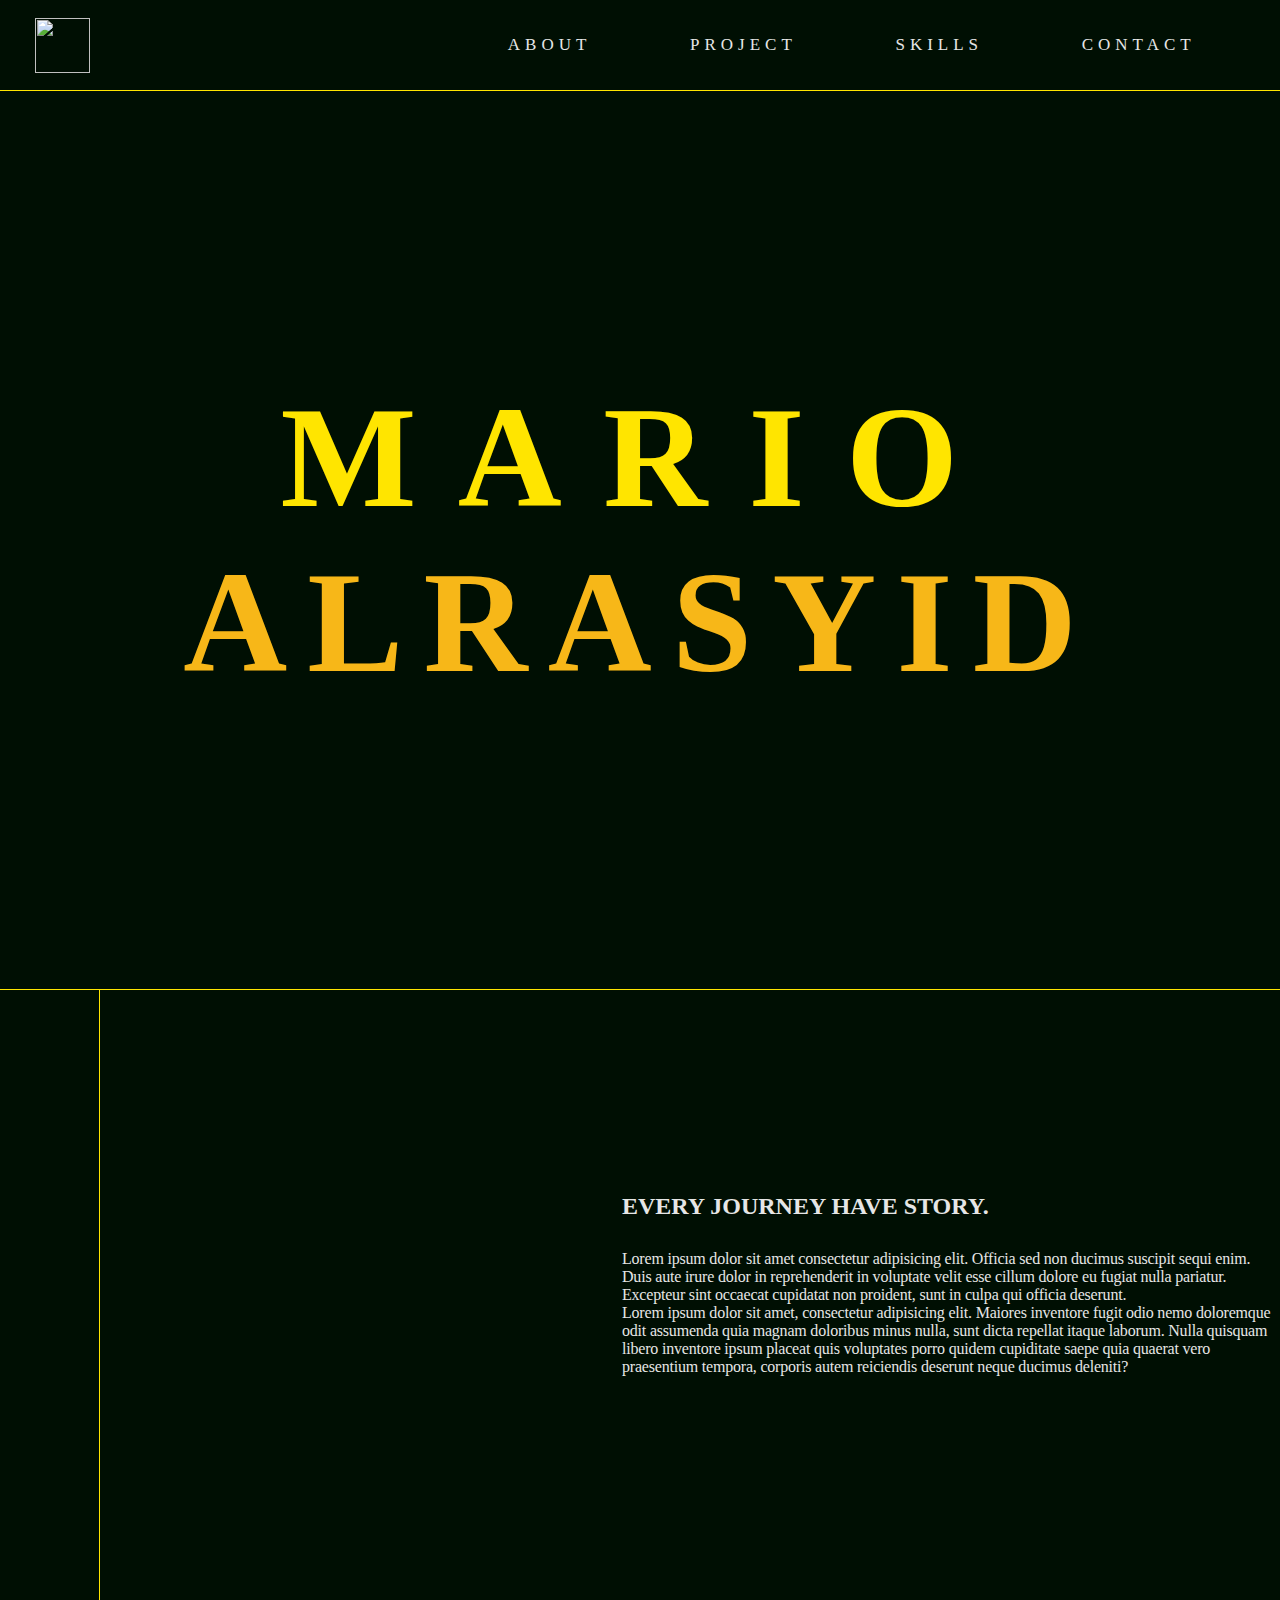
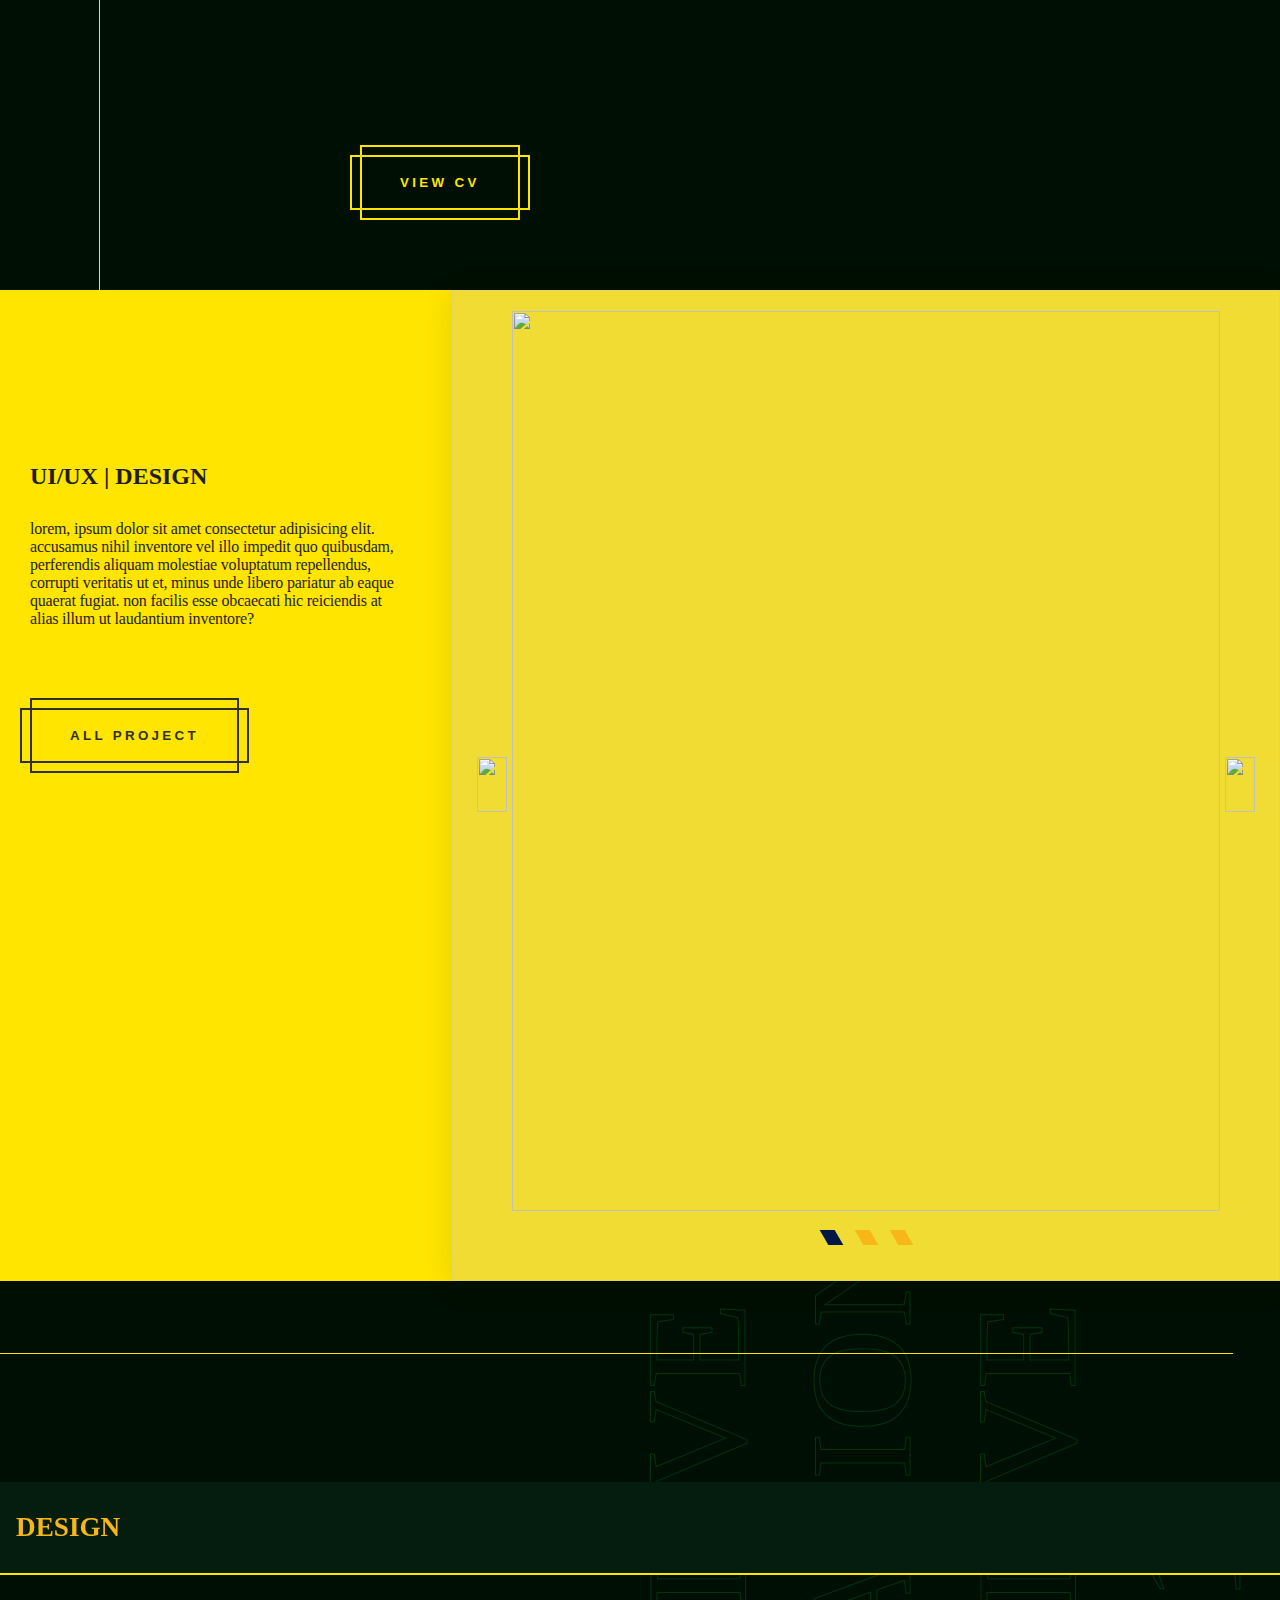
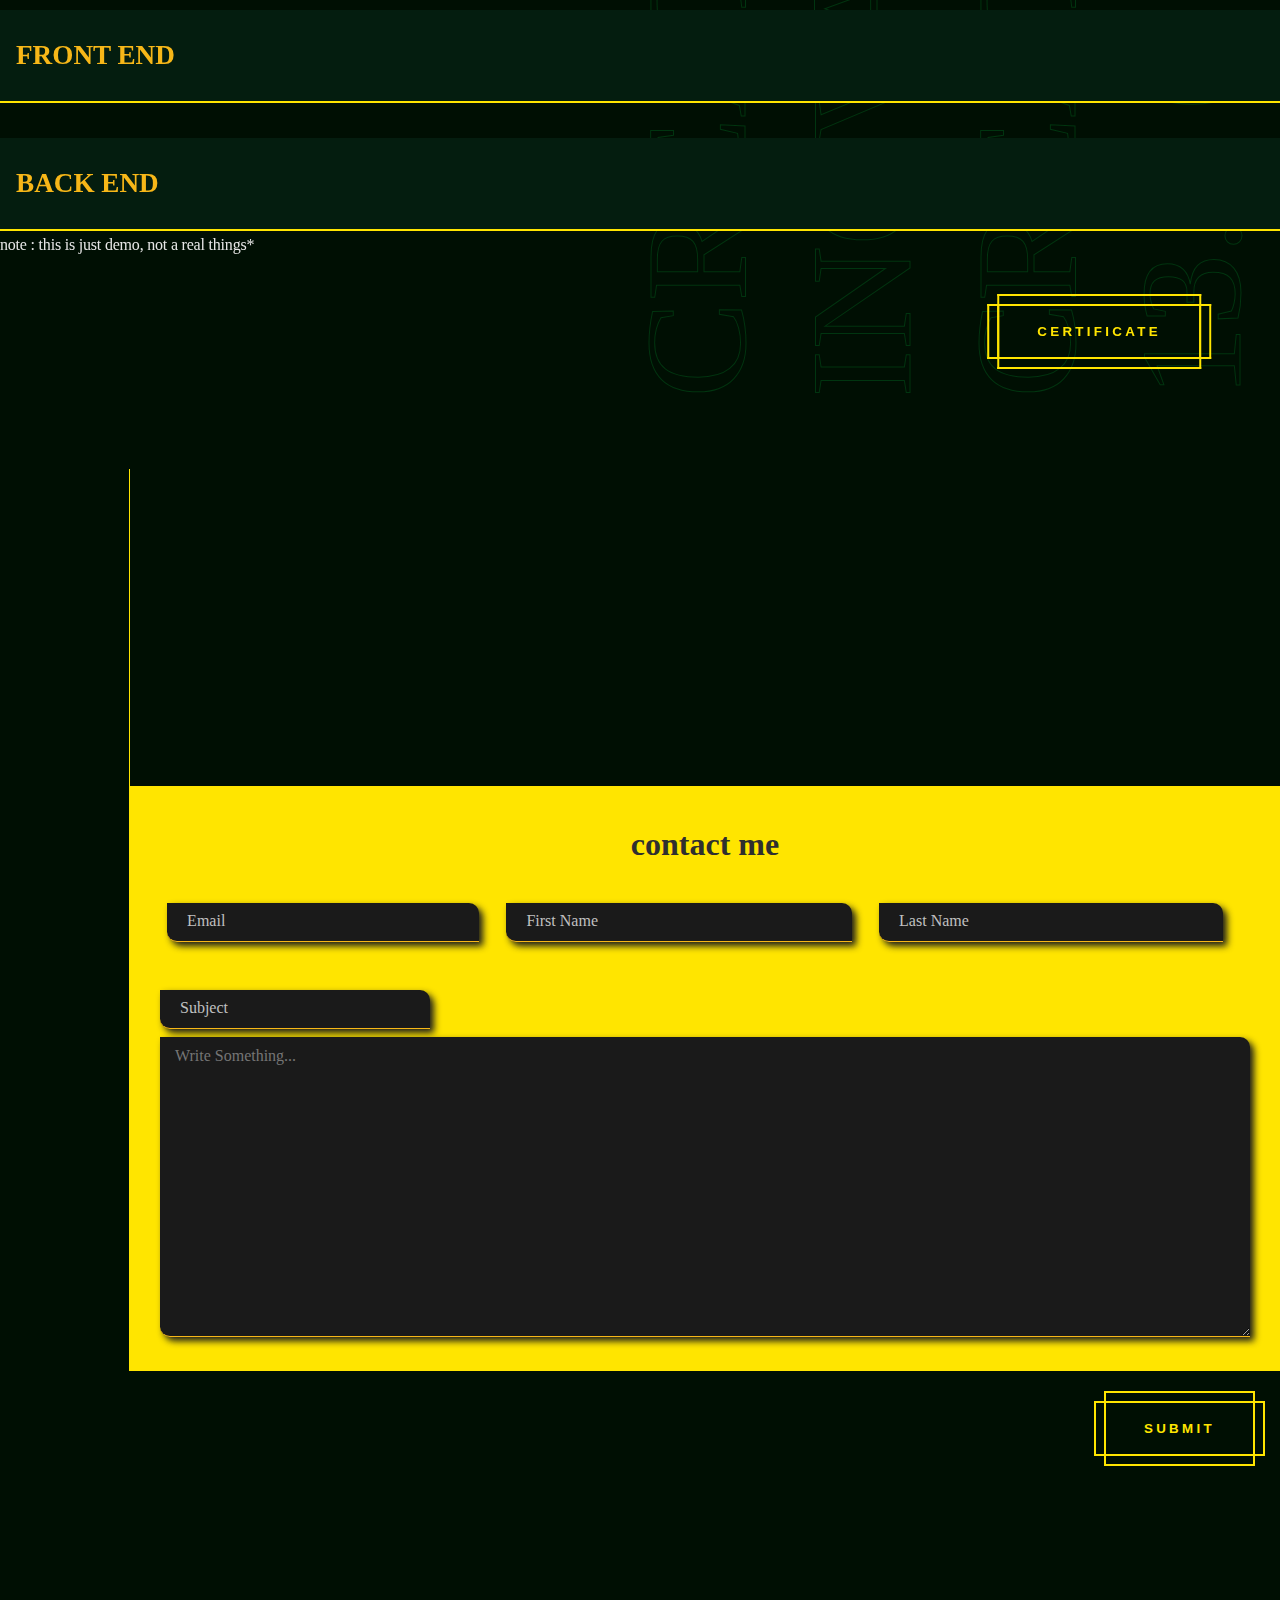
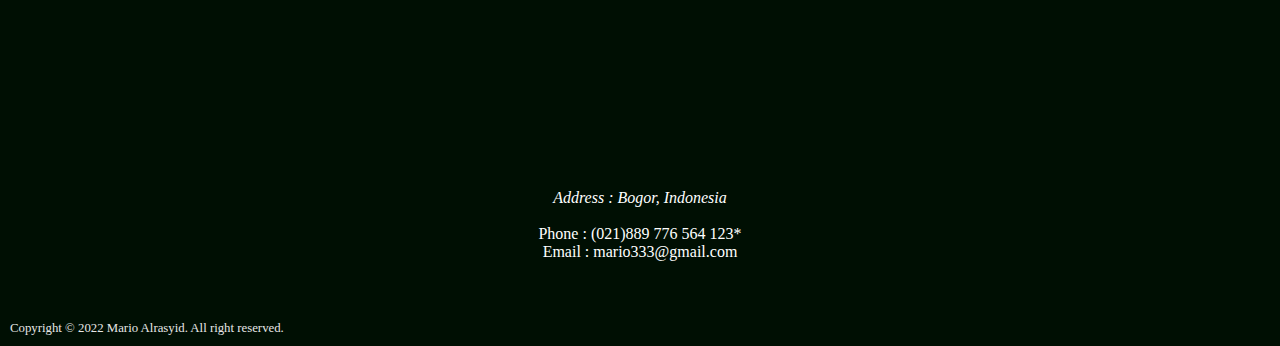
==== commit 955fddbe: "Done to Footer" ====
--- a/index.html
+++ b/index.html
@@ -132,19 +132,23 @@
                                 </div>
                             </div>
 
-                    </div>
+                            
+                    </div>
+                        
+                    
+                    <div class="border-button">
+                        
                         <a href="404-page.html">
-                            <div class="border-button">
-                                <button class="button">
-                                    <div class="button__horizontal"></div>
-                                    ALL PROJECT
-                                    <div class="button__vertical"></div>
-                                </button>
-                            </div>
+
+                            <button class="button">
+                                <div class="button__horizontal"></div>
+                                ALL PROJECT
+                                <div class="button__vertical"></div>
+                            </button>
                         </a>
-                    
-                </div>
-                
+                        
+                    </div>
+                </div>
             </div>
             
             
@@ -299,19 +303,116 @@
                 
                 
             </div>
-            <p class="parg">note : this is just demo, not a real things </p>
-            <a href="404-page.html">
-
-                <div class="border-button">
+            <p class="parg">  note : this is just demo, not a real things* </p>
+            
+            <div class="border-button">
+                    <a href="404-page.html">
                     <button class="button">
                         CERTIFICATE
                         <div class="button__horizontal"></div>
                         <div class="button__vertical"></div>
                     </button>
-                </div>
-            </a>
+                </a>
+            </div>
                         
         </div>
+
+        <div id="contact" class="form_container">
+            
+            <div class="sidebar">
+                <div class="point-3"></div>
+                <div class="point-long"></div>
+                <div class="point-2"></div>
+            </div>
+
+            <div class="form-content">
+
+                <div class="text-highlight text-form">
+                    <h1  class="header-1">GET IN TOUCH</h1>
+                    <h3 class="header-3">praise make you feel good, <br>
+                        critique makes you better. 
+                    </h3>
+                </div>
+
+                <div class="form-item">
+                    <h4>contact me</h4>
+                    <form action="">
+                        <div class="info-box">
+                            <div class="user-info">
+                                <input type="text" name="" required="">
+                                <label for="">Email</label>
+                            </div>
+
+                            <div class="user-info">
+                                <input type="text" name="" required="">
+                                <label for="">First Name</label>
+                            </div>
+                            
+                            <div class="user-info">
+                                <input type="text" name="" required="">
+                                <label for="">Last Name</label>
+                            </div>
+                                
+                        </div>
+                    </form>
+                        
+                    <form action="">
+                        <div class="massage-box">
+
+                            <div id="subject" class="user-info">
+                                <input type="text" name="" required="">
+                                <label for="">Subject</label>
+                            </div>
+
+                            <div class="user-info">
+                                <textarea placeholder="Write Something..."></textarea>
+                            </div>
+
+                        </div>
+                    </form>
+
+                </div>
+
+                <div class="border-button">
+                    <a href="404-page.html">
+                        <button class="button">
+                            SUBMIT
+                            <div class="button__horizontal"></div>
+                            <div class="button__vertical"></div>
+                        </button>
+                    </a>
+                </div>
+
+            </div>
+        </div>
+
+        <footer>
+
+            <div class="icon-box">
+                <a href="https://web.facebook.com/mario.alrasid" target="_blank" ><i class="fa-brands fa-facebook"></i></a>
+                <a href="https://www.instagram.com/marioalr_/" target="_blank"><i class="fa-brands fa-instagram"></i></a>
+                <a href="https://github.com/marioalrasyid" target="_blank"><i class="fa-brands fa-github-alt"></i></a>
+                <a href="404-page.html" target="_blank"><i class="fa fa-twitter"></i></a>
+            </div>
+
+            <div class="logo-footer">
+                <img src="/img/logo/Logo.svg" alt="">
+            </div>
+
+            <div class="my-info">
+                <address><p>Address : Bogor, Indonesia</p></address>
+                <br>
+                <p>Phone : (021)889 776 564 123*</p>
+                <p>Email : mario333@gmail.com</p>
+            </div>
+            <div class="copyright">
+                <p>
+                    Copyright &copy; 2022 Mario Alrasyid. All right reserved.
+                </p> 
+            </div>
+
+
+        </footer>
     </div>
 
 
--- a/css/style.css
+++ b/css/style.css
@@ -39,6 +39,7 @@
     font-family:'Livvic';
     font-size: 1.5rem;
     padding: 30px 0;
+    text-transform: uppercase;
 }
 .parg {
     color: var(--white-clr);
@@ -65,81 +66,81 @@
 
 /* BUTTON */
 .button {
-    --offset: 10px;
-    --border-size: 2px;
-    display: block;
-    position: relative;
-    padding: 1.5em 3em;
-    -webkit-appearance: none;
-       -moz-appearance: none;
-            appearance: none;
-    border: 0;
-    background: transparent;
-    color: var(--primary-clr);
-    text-transform: uppercase;
-    letter-spacing: 0.25em;
-    outline: none;
-    cursor: pointer;
-    font-weight: 700;
-    border-radius: 0;
-    box-shadow: inset 0 0 0 var(--border-size) currentcolor;
-    transition: background .2s linear;
-  }
-  
-  .button:hover {
-    background: var(--secondary-clr);
-  }
-  
-  .button__horizontal, .button__vertical {
-    position: absolute;
-    top: var(--horizontal-offset, 0);
-    right: var(--vertical-offset, 0);
-    bottom: var(--horizontal-offset, 0);
-    left: var(--vertical-offset, 0);
-    transition: transform 0.8s ease;
-    will-change: transform;
-  }
-  
-  .button__horizontal::before, .button__vertical::before {
-    content: "";
-    position: absolute;
-    border: inherit;
-  }
-  
-  .button__horizontal {
-    --vertical-offset: calc(var(--offset) * -1);
-    border-top: var(--border-size) solid currentcolor;
-    border-bottom: var(--border-size) solid currentcolor;
-  }
-  
-  .button__horizontal::before {
-    top: calc(var(--vertical-offset) - var(--border-size));
-    bottom: calc(var(--vertical-offset) - var(--border-size));
-    left: calc(var(--vertical-offset) * -1);
-    right: calc(var(--vertical-offset) * -1);
-  }
-  
-  .button:hover .button__horizontal {
-    transform: scaleX(0);
-
-  }
-  
-  .button__vertical {
-    --horizontal-offset: calc(var(--offset) * -1);
-    border-left: var(--border-size) solid currentcolor;
-    border-right: var(--border-size) solid currentcolor;
-  }
-  
-  .button__vertical::before {
-    top: calc(var(--horizontal-offset) * -1);
-    bottom: calc(var(--horizontal-offset) * -1);
-    left: calc(var(--horizontal-offset) - var(--border-size));
-    right: calc(var(--horizontal-offset) - var(--border-size));
-  }
-  
-  .button:hover .button__vertical {
-    transform: scaleY(0);
-  }
+--offset: 10px;
+--border-size: 2px;
+display: block;
+position: relative;
+padding: 1.5em 3em;
+-webkit-appearance: none;
+    -moz-appearance: none;
+        appearance: none;
+border: 0;
+background: transparent;
+color: var(--primary-clr);
+text-transform: uppercase;
+letter-spacing: 0.25em;
+outline: none;
+cursor: pointer;
+font-weight: 700;
+border-radius: 0;
+box-shadow: inset 0 0 0 var(--border-size) currentcolor;
+transition: background .2s linear;
+}
+
+.button:hover {
+background: var(--secondary-clr);
+}
+
+.button__horizontal, .button__vertical {
+position: absolute;
+top: var(--horizontal-offset, 0);
+right: var(--vertical-offset, 0);
+bottom: var(--horizontal-offset, 0);
+left: var(--vertical-offset, 0);
+transition: transform 0.8s ease;
+will-change: transform;
+}
+
+.button__horizontal::before, .button__vertical::before {
+content: "";
+position: absolute;
+border: inherit;
+}
+
+.button__horizontal {
+--vertical-offset: calc(var(--offset) * -1);
+border-top: var(--border-size) solid currentcolor;
+border-bottom: var(--border-size) solid currentcolor;
+}
+
+.button__horizontal::before {
+top: calc(var(--vertical-offset) - var(--border-size));
+bottom: calc(var(--vertical-offset) - var(--border-size));
+left: calc(var(--vertical-offset) * -1);
+right: calc(var(--vertical-offset) * -1);
+}
+
+.button:hover .button__horizontal {
+transform: scaleX(0);
+
+}
+
+.button__vertical {
+--horizontal-offset: calc(var(--offset) * -1);
+border-left: var(--border-size) solid currentcolor;
+border-right: var(--border-size) solid currentcolor;
+}
+
+.button__vertical::before {
+top: calc(var(--horizontal-offset) * -1);
+bottom: calc(var(--horizontal-offset) * -1);
+left: calc(var(--horizontal-offset) - var(--border-size));
+right: calc(var(--horizontal-offset) - var(--border-size));
+}
+
+.button:hover .button__vertical {
+transform: scaleY(0);
+}
 
 
 
@@ -279,6 +280,17 @@
     transform: translateX(0);
 
 }
+.text-highlight.text-form {
+    opacity: 0;
+    transform: translateX(100px);
+    transition: all 0.5s ease-in-out 200ms;
+}
+.text-highlight.text-form.animated {
+    opacity: 1;
+    transform: translateX(0px);
+}
+
+
 /* __CONTENT__ */
 .container {
     display: grid;
@@ -347,7 +359,7 @@
 /* SOSMED */
 .sosmed {
     width: 25%;
-    max-width: 400px;
+    max-width: 100px;
     height: 100%;
     display: grid;
     justify-content: center;
@@ -492,29 +504,15 @@
     margin: 20px 0;
 }
 
+
 /* PROJECT SECTION BUTTON */
+
 .project_container .border-button {
-    display: block;
+    margin-top: 50px;
 }
 .project_container .button {
-    --offset: 10px;
-    --border-size: 2px;
-    display: block;
-    position: relative;
-    padding: 1.5em 3em;
-    -webkit-appearance: none;
-        -moz-appearance: none;
-            appearance: none;
-    border: 0;
     background: var(--primary-clr);
     color: var(--black-clr);
-    text-transform: uppercase;
-    letter-spacing: 0.25em;
-    outline: none;
-    cursor: pointer;
-    font-weight: 700;
-    border-radius: 0;
-    box-shadow: inset 0 0 0 var(--border-size) currentcolor;
 }
 .project_container .button:hover {
     background: var(--primary-clr-2);
@@ -768,12 +766,15 @@
 }
 .accordion-item.is-open {
     background: var(--primary-clr);
+    user-select: none;
+    cursor: default;
 }
 .accordion-title {
     display: block;
     padding: 0px;
     text-decoration: none;
-    transition: all 0.2s ease;
+    cursor: pointer;
+    transition: all .2s ease;
 }
 
 .accordion-title .header-3 {
@@ -781,7 +782,8 @@
     font-size: 1.7rem;
     font-family: 'Metrophobic';
     color: var(--primary-clr-2);
-    transition: all .5s ease-in;
+    transition: .5s ease-in;
+
 }
 .accordion-item.is-open .accordion-title .header-3 {
     color: var(--secondary-clr);
@@ -805,7 +807,7 @@
     }
     100% {
         transform: skewX(0);
-        transform: translateX(80%);
+        transform: translateX(85%);
     }
 }
 
@@ -825,6 +827,7 @@
     transition: max-height 0.2s ease; 
     background-color: var(--bg-clr);
     border: 1px solid var(--primary-clr);
+    transition: all 300ms ease-in;
 }
 .accordion-item.is-open .accordion-content {
     max-height: 100vh;
@@ -837,7 +840,6 @@
     border-top-left-radius: 30px;
     border-bottom-left-radius: 30px;
     margin-bottom: 30px;
-    
     background-color: var(--bg-clr-2);
 }
 .content-item i {
@@ -846,21 +848,214 @@
     padding: 5px;
     font-size: 45px;
     color: var(--primary-clr-2);
+    
 }
 .content-item i p {
     padding-left: 10px;
     font-size: .8rem;
+    color: var(--white-clr);
 }
 .skills_container .border-button {
     width: 100%;
-    transform: translateX(75%);
+    transform: translateX(78%);
     margin: 50px;
 }
 
-
-
-
-
+/* CONTACT FORM */
+.form_container {
+    display: flex;
+    padding-left: 30px;
+    margin-top: 60px;
+    width: 100%;
+}
+.sidebar {
+    display: flex;
+    justify-content: space-between;
+    flex-direction: column;
+    width: 15%;
+    max-width: 100px;
+    border-right: 1px solid var(--primary-clr);
+}
+.form-content {
+    width: 100%;
+}
+.text-form {
+    padding-left: 35px;
+    padding-bottom: 60px;
+}
+.form-item {
+    width: 100%;
+    padding: 30px;
+    background-color: var(--primary-clr);
+    background-image: url(../img/bg/wave.svg);
+    background-size: 500%;
+    background-repeat: no-repeat;
+    background-position: left;
+}
+
+.info-box {
+    display: flex;
+    justify-content: space-evenly;
+}
+
+h4 {
+    margin: 0 0 30px;
+    padding: 10px;
+    font-size: 2rem;
+    font-family: 'Gugi';
+    color: var(--black-clr);
+    text-align: center;
+}
+.info-box .user-info {
+    margin-right: 20px;
+}
+.info-box .user-info input {
+    font-family: 'Metrophobic';
+    position: relative;
+    border: none;
+    outline: none;
+    width: 100%;
+    padding: 10px 15px;
+    font-size: 16px;
+    color: var(--white-clr);
+    margin-bottom: 30px;
+    border-bottom: 1px solid var(--primary-clr-2);
+    background: #1A1A1A;
+    box-shadow: 4px 4px 7px #1a1a1a;
+    border-top-right-radius: 10px;
+    border-bottom-left-radius: 10px;
+}
+.info-box .user-info label {
+    font-family: 'Metrophobic';
+    position: relative;
+    left: 0;
+    top: -60px;
+    padding: 10px 20px;
+    font-size: 16px;
+    color: #c0c0c0;
+    pointer-events: none;
+    transition: .5s;
+}
+
+
+ 
+.info-box .user-info input:focus~label,
+.info-box .user-info input:valid~label {
+    top: -95px;
+    left: -10px;
+    color: var(--secondary-clr);
+    font-size: 1rem;
+}
+
+.massage-box .user-info input {
+    font-family: 'Metrophobic';
+    position: relative;
+    border: none;
+    outline: none;
+    width: 100%;
+    padding: 10px 15px;
+    font-size: 16px;
+    color: var(--white-clr);
+    border-bottom: 1px solid var(--primary-clr-2);
+    background: #1A1A1A;
+    box-shadow: 4px 4px 7px #1a1a1a;
+    border-top-right-radius: 10px;
+    border-bottom-left-radius: 10px;
+}
+
+.massage-box .user-info label {
+    font-family: 'Metrophobic';
+    position: relative;
+    left: 0;
+    top: -30px;
+    padding: 10px 20px;
+    font-size: 16px;
+    color: #c0c0c0;
+    pointer-events: none;
+    transition: .5s;
+}
+
+#subject {
+    max-width: 270px;
+    margin-bottom: -10px;
+}
+
+.massage-box .user-info input:focus~label,
+.massage-box .user-info input:valid~label {
+    top: -65px;
+    left: -10px;
+    color: var(--secondary-clr);
+    font-size: 1rem;
+}
+
+textarea {
+    font-family: 'Metrophobic';
+    position: relative;
+    border: none;
+    outline: none;
+    width: 100%;
+    min-height: 300px;
+    padding: 10px 15px;
+    font-size: 16px;
+    color: var(--white-clr);
+    border-bottom: 1px solid var(--primary-clr-2);
+    background: #1A1A1A;
+    box-shadow: 4px 4px 7px #1a1a1a;
+    border-top-right-radius: 10px;
+    border-bottom-left-radius: 10px;
+}
+.form_container .border-button {
+    position: absolute;
+
+    margin-top: 30px;
+    right: 25px;
+}
+
+footer {
+    overflow: hidden;
+    position: relative;
+    display: flex;
+    flex-direction: column;
+    width: 100%;
+    margin-top: 250px;
+    background-image: url(../img/bg/wave.svg);
+    background-repeat: no-repeat;
+    background-size: 300%;
+    background-position: left;
+
+}
+.icon-box {
+    margin: auto;
+    width: 80%;
+    display: flex;
+    justify-content: space-evenly;
+    font-size: 2.3rem;
+    padding: 50px;
+}
+.icon-box i {
+    color: var(--black-clr);
+    transition: 700ms ease ;
+}
+.logo-footer {
+    width: 160px;
+    height: auto;
+    margin: auto;
+}
+.icon-box i:hover {
+    color: var(--white-clr);
+}
+.my-info {
+    margin: auto;
+    padding: 50px;
+    text-align: center;
+    font-family: 'Livvic light';
+    color: white;
+}
+footer .copyright p {
+    font-size: .8rem;
+    color: var(--white-clr);
+    padding: 10px;
+}
 
 /* MEDIA QUARY */
 @media (min-width: 1281px) {
@@ -892,7 +1087,20 @@
     bottom: 50px;
 }
 .skills_container .border-button {
-    transform: translateX(70%);
+    transform: translateX(74%);
+}
+
+@keyframes skewSlideRight {
+    0% {
+        transform: skewX(0);
+    }
+    10% {
+        transform: skewX(45deg);
+    }
+    100% {
+        transform: skewX(0);
+        transform: translateX(83%);
+    }
 }
 }
 
@@ -927,7 +1135,7 @@
     }
     100% {
         transform: skewX(0);
-        transform: translateX(70%);
+        transform: translateX(78%);
     }
 }
 .bg-text {
@@ -972,7 +1180,7 @@
 }
 
 .skills_container .border-button {
-    transform: translateX(70%);
+    transform: translateX(65%);
 }
 }
 
@@ -1088,7 +1296,7 @@
     padding-top: 25px;
 }
 .skills_container .border-button {
-    transform: translateX(47%);
+    transform: translateX(58%);
 }
 .skills_container .border-button button {
     font-size: .6rem;
@@ -1108,7 +1316,7 @@
     }
     100% {
         transform: skewX(0);
-        transform: translateX(50%);
+        transform: translateX(70%);
     }
 }
 .content-item i {
@@ -1120,6 +1328,16 @@
 }
 .bg-text {
     font-size: calc(5vmax + 2rem);
+}
+.info-box {
+    flex-direction: column;
+    justify-content: space-between;
+}
+.form_container .border-button button {
+    font-size: .6rem;
+}
+.info-box .user-info {
+    margin-right: 0;
 }
 }
 
@@ -1236,7 +1454,7 @@
 
 
 .skills_container .border-button {
-    transform: translateX(38%);
+    transform: translateX(40%);
 }
 .skills_container .border-button button {
     font-size: .6rem;
@@ -1256,7 +1474,7 @@
     }
     100% {
         transform: skewX(0);
-        transform: translateX(40%);
+        transform: translateX(63%);
     }
 }
 .content-item i {
@@ -1268,6 +1486,16 @@
 }
 .bg-text {
     font-size: calc(5vmax + 2rem);
+}
+.info-box {
+    flex-direction: column;
+    justify-content: space-evenly;
+}
+.form_container .border-button button {
+    font-size: .6rem;
+}
+.info-box .user-info {
+    margin-right: 0px;
 }
 }
 
@@ -1403,5 +1631,8 @@
         transform: translateX(40%);
     }
 }
-
+.info-box {
+    flex-direction: column;
+    justify-content: space-between;
+}
 }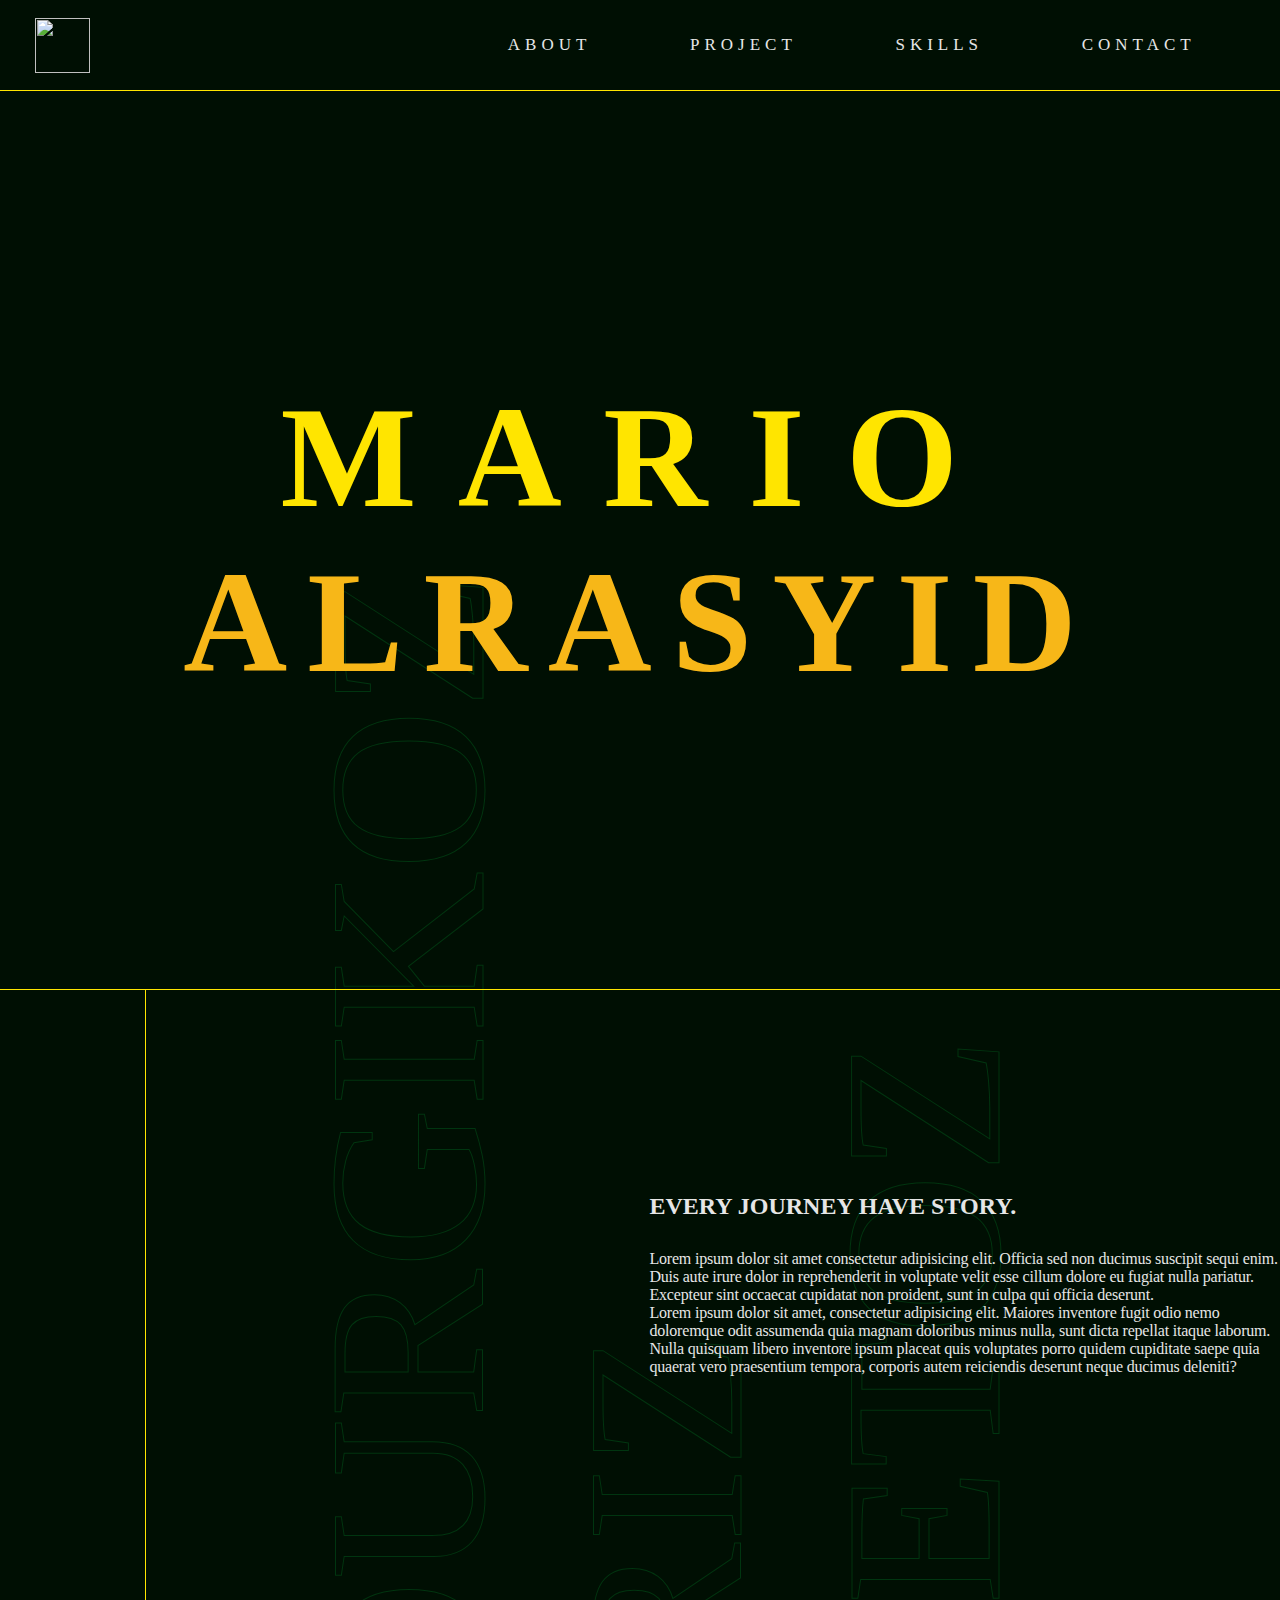
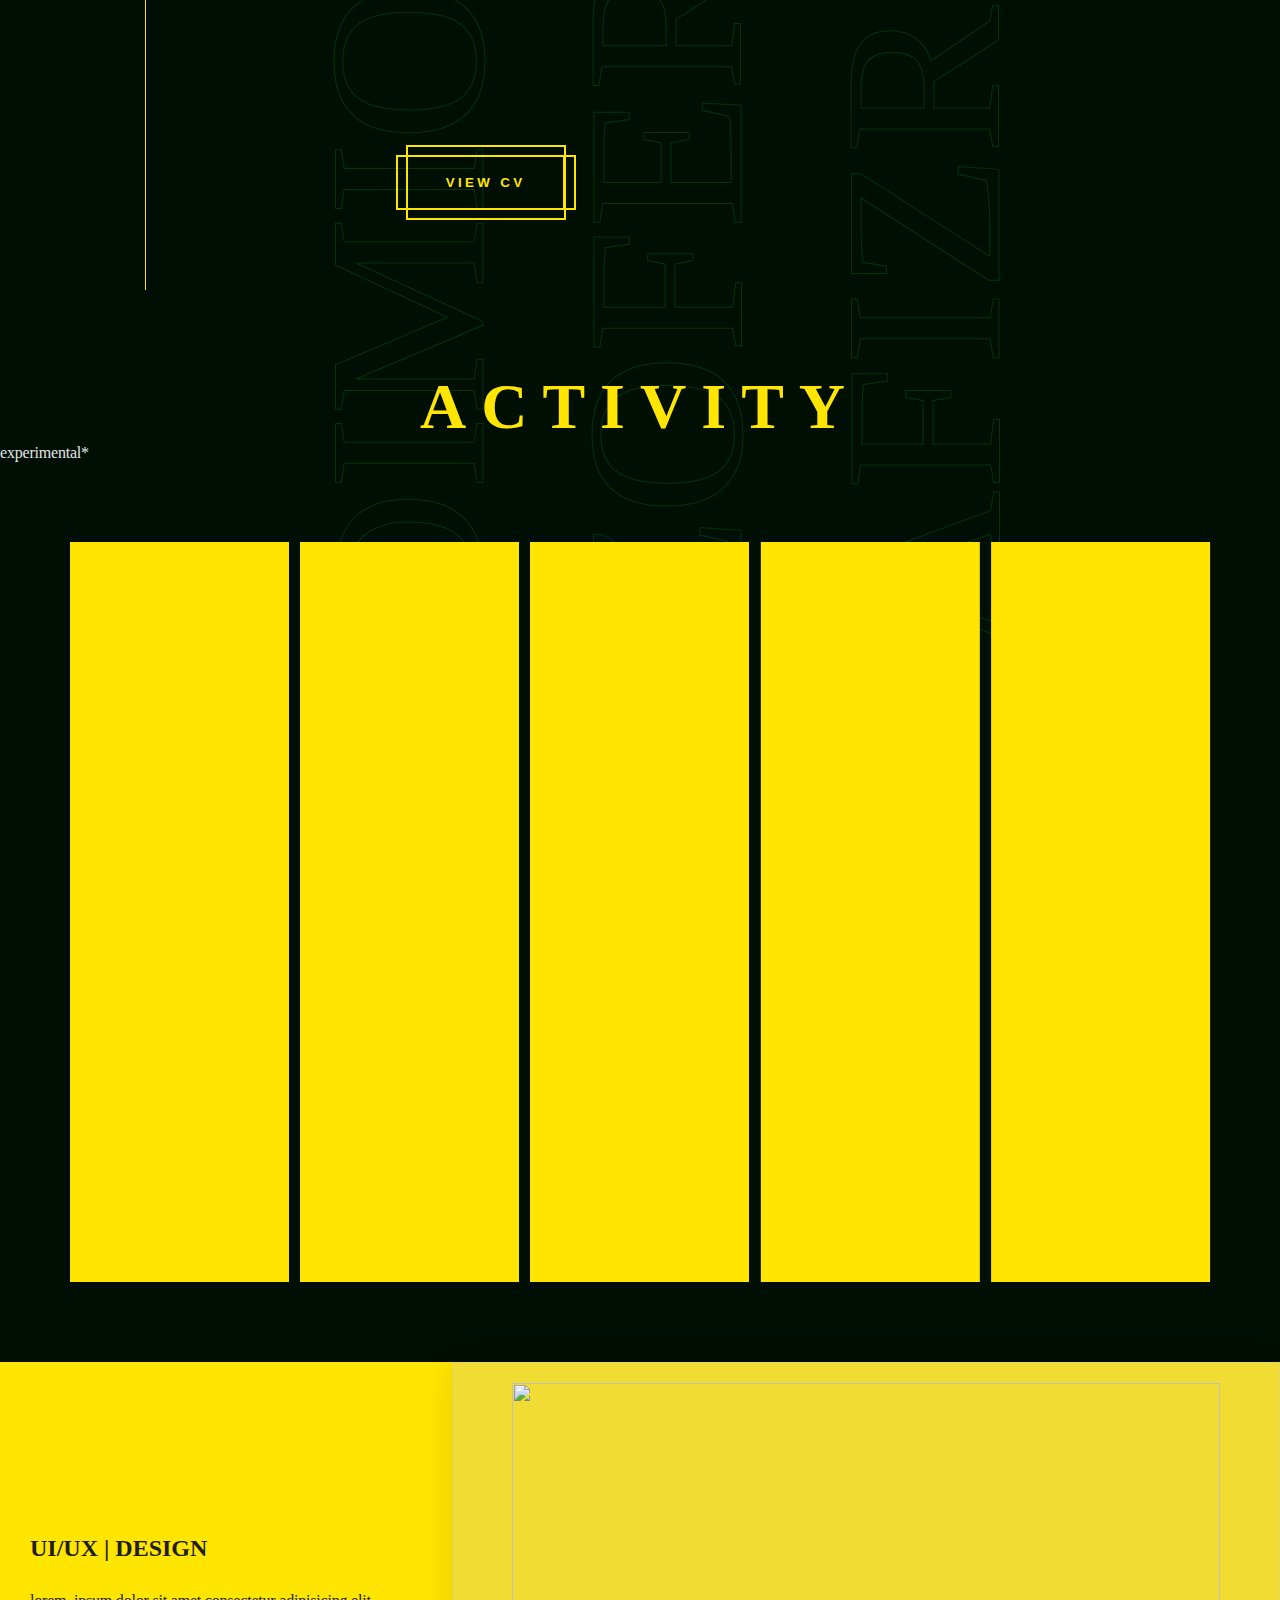
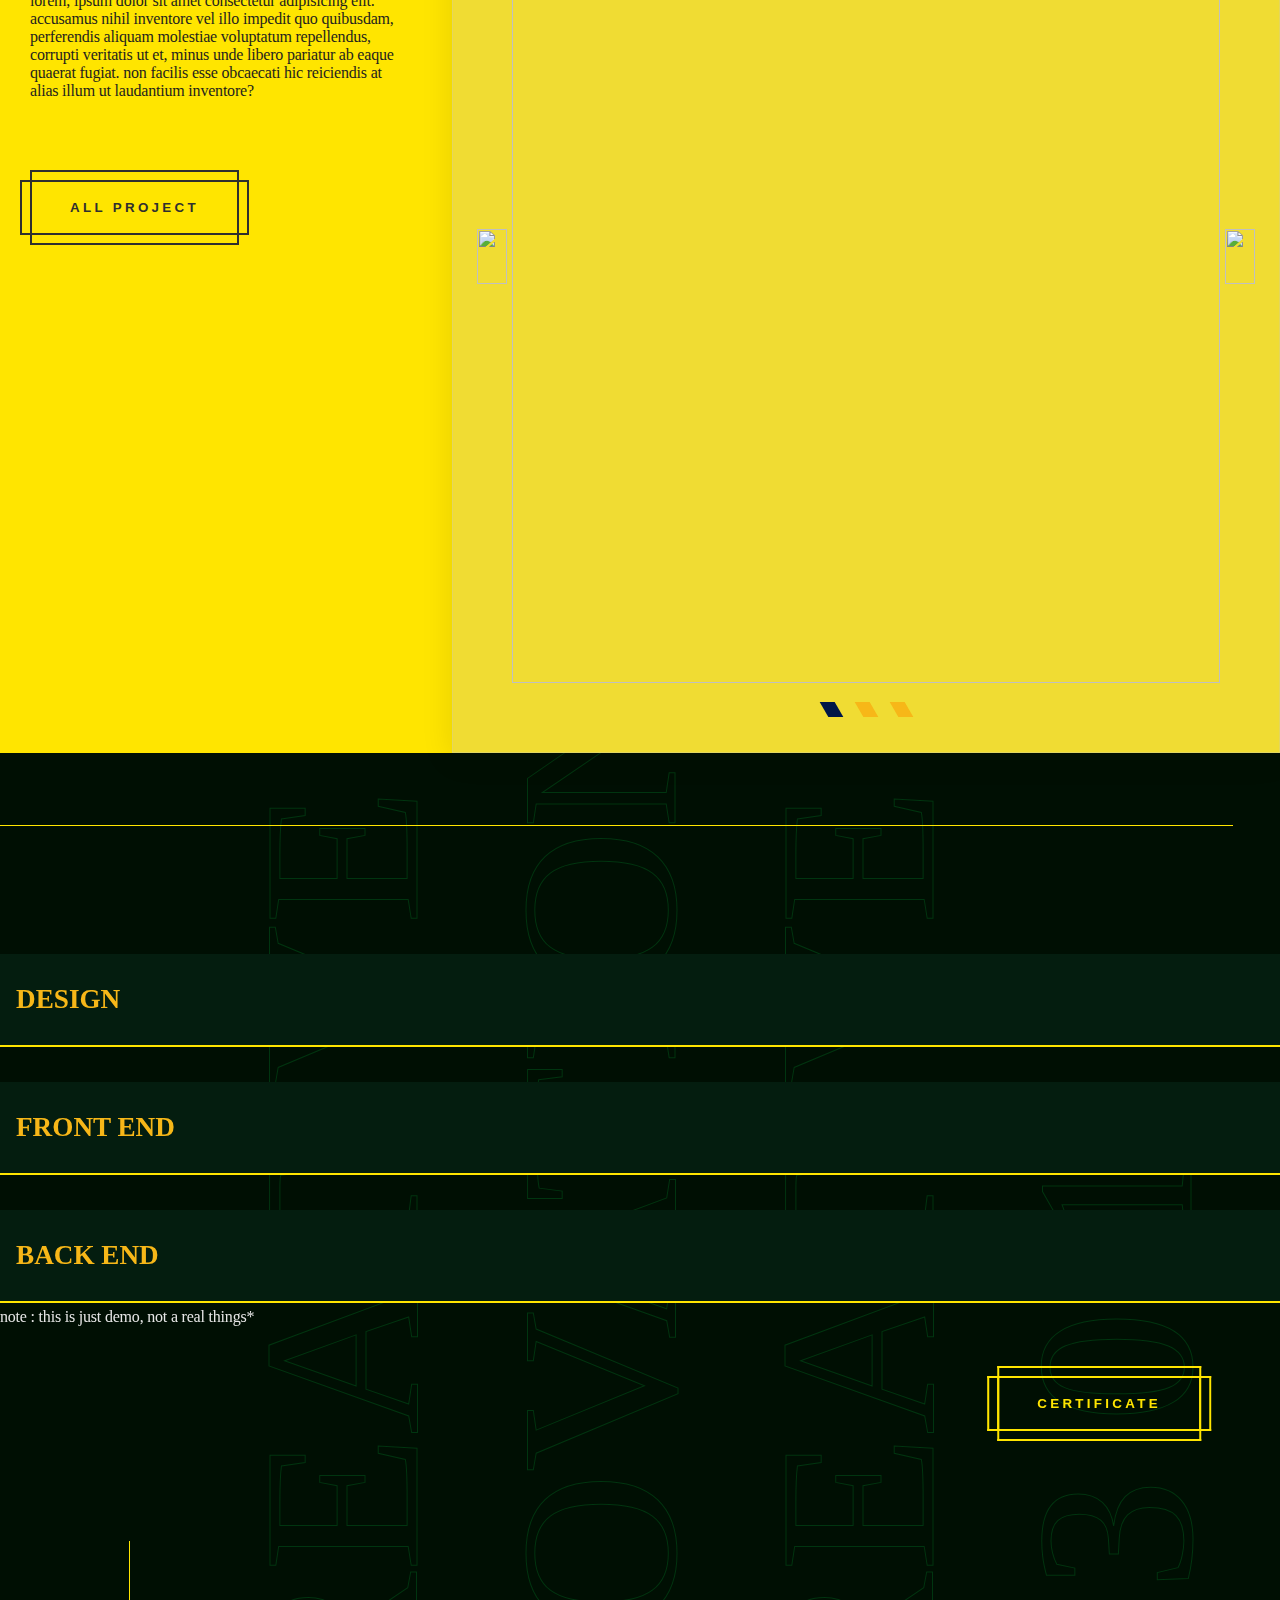
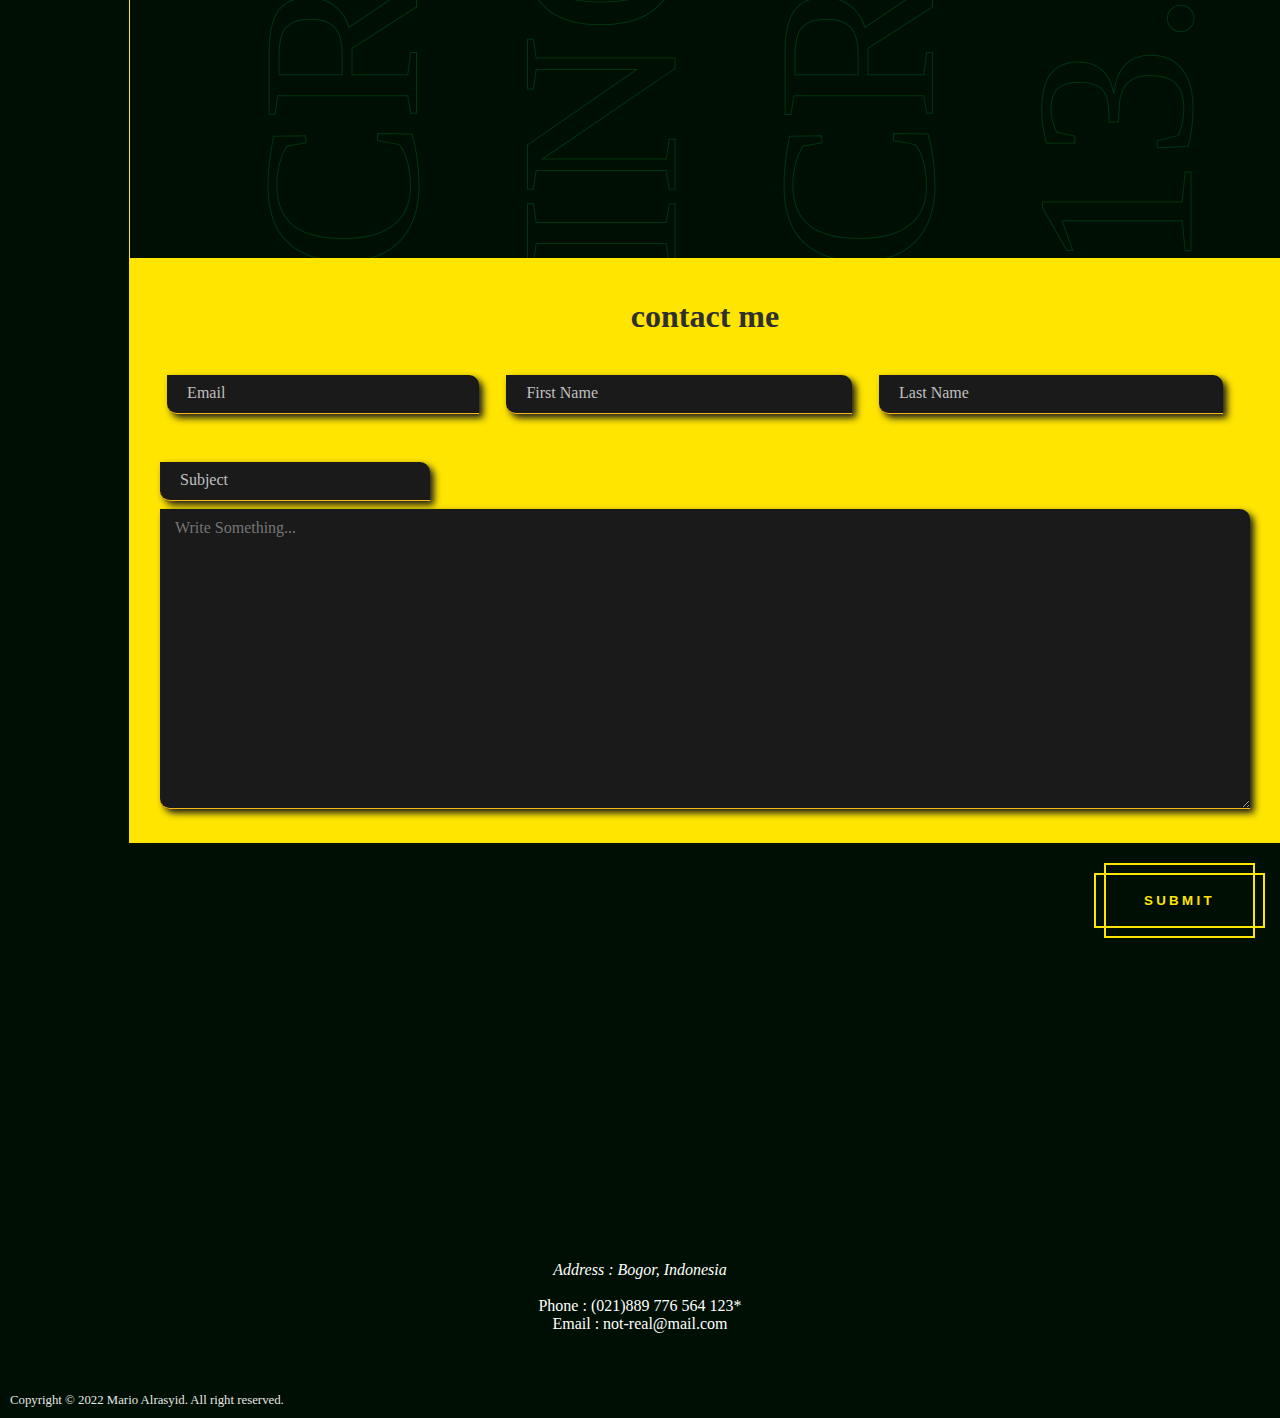
==== commit 8c4963e6: "Link Update" ====
--- a/index.html
+++ b/index.html
@@ -23,8 +23,8 @@
             <ul>
                 <li><a href="#about">about</a></li>
                 <li><a href="#project">project</a></li>
-                <li><a href="404-page.html">skills</a></li>
-                <li><a href="404-page.html">contact</a></li>
+                <li><a href="#skills">skills</a></li>
+                <li><a href="#contact">contact</a></li>
             </ul>
 
             <div class="menu">
@@ -38,7 +38,16 @@
     </header>
 
 
-    <div class="container">    
+    <div class="container">
+        <div class="deco">
+            <div class="bg-text">
+                dimiourgikoz
+                <br>
+                zoferiz
+                <br>
+                afizretoz
+            </div>    
+        </div>
 <!-- HERO SECTION -->
         <div class="hero_container"> 
             <div class="hero">
@@ -97,7 +106,98 @@
             </div>
 
         </div>
-        
+<!-- LOG ACTIVITY -->
+        <div class="Log_container">
+            <h2>ACTIVITY</h2> 
+            <p class="parg">experimental*</p>
+            <div class="cont s--inactive">
+                <!-- cont inner start -->
+                <div class="cont__inner">
+                  <!-- el start -->
+                  <div class="el">
+                    <div class="el__overflow">
+                      <div class="el__inner">
+                        <div class="el__bg"></div>
+                        <div class="el__preview-cont">
+                          <h2 class="el__heading">Tech</h2>
+                        </div>
+                        <div class="el__content">
+                          <div class="el__text">Machine Learning</div>
+                          <div class="el__close-btn"></div>
+                        </div>
+                      </div>
+                    </div>
+                  </div>
+                  <!-- el end -->
+                  <!-- el start -->
+                  <div class="el">
+                    <div class="el__overflow">
+                      <div class="el__inner">
+                        <div class="el__bg"></div>
+                        <div class="el__preview-cont">
+                          <h2 class="el__heading">Coding</h2>
+                        </div>
+                        <div class="el__content">
+                          <div class="el__text">Web Dev</div>
+                          <div class="el__close-btn"></div>
+                        </div>
+                      </div>
+                    </div>
+                  </div>
+                  <!-- el end -->
+                  <!-- el start -->
+                  <div class="el">
+                    <div class="el__overflow">
+                      <div class="el__inner">
+                        <div class="el__bg"></div>
+                        <div class="el__preview-cont">
+                          <h2 class="el__heading">Study</h2>
+                        </div>
+                        <div class="el__content">
+                          <div class="el__text">Algorithm</div>
+                          <div class="el__close-btn"></div>
+                        </div>
+                      </div>
+                    </div>
+                  </div>
+                  <!-- el end -->
+                  <!-- el start -->
+                  <div class="el">
+                    <div class="el__overflow">
+                      <div class="el__inner">
+                        <div class="el__bg"></div>
+                        <div class="el__preview-cont">
+                          <h2 class="el__heading">Travel</h2>
+                        </div>
+                        <div class="el__content">
+                          <div class="el__text">Japan</div>
+                          <div class="el__close-btn"></div>
+                        </div>
+                      </div>
+                    </div>
+                  </div>
+                  <!-- el end -->
+                  <!-- el start -->
+                  <div class="el">
+                    <div class="el__overflow">
+                      <div class="el__inner">
+                        <div class="el__bg"></div>
+                        <div class="el__preview-cont">
+                          <h2 class="el__heading">Design</h2>
+                        </div>
+                        <div class="el__content">
+                          <div class="el__text">Vector</div>
+                          <div class="el__close-btn"></div>
+                        </div>
+                      </div>
+                    </div>
+                  </div>
+                  <!-- el end -->
+                </div>
+                <!-- cont inner end -->
+              </div>
+              
+        </div>
 <!-- PROJECT -->
         <div id="project" class="project_container">
 
@@ -392,7 +492,7 @@
                 <a href="https://web.facebook.com/mario.alrasid" target="_blank" ><i class="fa-brands fa-facebook"></i></a>
                 <a href="https://www.instagram.com/marioalr_/" target="_blank"><i class="fa-brands fa-instagram"></i></a>
                 <a href="https://github.com/marioalrasyid" target="_blank"><i class="fa-brands fa-github-alt"></i></a>
-                <a href="404-page.html" target="_blank"><i class="fa fa-twitter"></i></a>
+                <a href="https://discordapp.com/users/598795820191711252" target="_blank"><i class="fab fa-discord"></i></a>
             </div>
 
             <div class="logo-footer">
@@ -403,7 +503,7 @@
                 <address><p>Address : Bogor, Indonesia</p></address>
                 <br>
                 <p>Phone : (021)889 776 564 123*</p>
-                <p>Email : mario333@gmail.com</p>
+                <p>Email : not-real@mail.com</p>
             </div>
             <div class="copyright">
                 <p>
--- a/css/style.css
+++ b/css/style.css
@@ -247,7 +247,11 @@
     width: 25px;
     height: 50px;
 }
-
+.deco .bg-text {
+    top: 1200px;
+    left: 0;
+    text-transform: uppercase;
+}
 /* OBSERVER ANIMATION */
 .text-highlight.about-txt{
     opacity: 0;
@@ -294,7 +298,7 @@
 /* __CONTENT__ */
 .container {
     display: grid;
-    overflow-x: hidden;
+    overflow: hidden;
 }
 
 /* --HERO */
@@ -359,7 +363,7 @@
 /* SOSMED */
 .sosmed {
     width: 25%;
-    max-width: 100px;
+    max-width: 150px;
     height: 100%;
     display: grid;
     justify-content: center;
@@ -453,6 +457,346 @@
     margin: 30px;
 }
 
+/* LOG ACTIVITY */
+.log_container {
+    display: flex;
+    justify-content: center;
+}
+h2{
+    font-family: 'Megrim';
+    color: var(--primary-clr);
+    text-align: center;
+    position: relative;
+    right: 0;
+    font-size: 4rem;
+    letter-spacing: 15px;
+    margin-top: 80px;
+}
+p .log_container {
+    margin-left: 150px;
+}
+.cont {
+    position: relative;
+    overflow: hidden;
+    height: 100vh;
+    padding: 80px 70px;
+    background-color: transparent;
+}
+.cont__inner {
+    position: relative;
+    height: 100%;
+}
+.cont__inner:hover .el__bg:after {
+    opacity: 1;
+}
+.el {
+    position: absolute;
+    left: 0;
+    top: 0;
+    width: 19.2%;
+    height: 100%;
+    background: var(--primary-clr);
+    transition: transform 0.6s 0.7s, width 0.7s, opacity 0.6s 0.7s, z-index 0s 1.3s;
+    will-change: transform, width, opacity;
+}
+.el:not(.s--active) {
+    cursor: pointer;
+}
+.el__overflow {
+    overflow: hidden;
+    position: relative;
+    height: 100%;
+}
+.el__inner {
+    overflow: hidden;
+    position: relative;
+    height: 100%;
+    transition: transform 1s;
+}
+.cont.s--inactive .el__inner {
+    transform: translate3d(0, 100%, 0);
+}
+.el__bg {
+    position: relative;
+    width: calc(100vw - 140px);
+    height: 100%;
+    transition: transform 0.6s 0.7s;
+    will-change: transform;
+}
+.el__bg:before {
+    content:'';
+    position: absolute;
+    left: 0;
+    top: -5%;
+    width: 100%;
+    height: 110%;
+    background-size: cover;
+    background-position: center center;
+    transition: transform 1s;
+    transform: translate3d(0, 0, 0) scale(1);
+}
+
+.cont.s--inactive .el__bg:before {
+    transform: translate3d(0, -100%, 0) scale(1.2);
+}
+.el.s--active .el__bg:before {
+    transition: transform 0.8s;
+}
+.el__bg:after {
+    content: '';
+    z-index: 1;
+    position: absolute;
+    left: 0;
+    top: 0;
+    width: 100%;
+    height: 100%;
+    background: rgba(0, 0, 0, .6);
+    opacity: 0;
+    transition: opacity 0.5s;
+}
+.cont.s--el-active .el__bg:after {
+    transition: opacity 0.5s 1.4s;
+    opacity: 1 !important;
+}
+.el__preview-cont {
+    z-index: 2;
+    display: flex;
+    justify-content: center;
+    align-items: center;
+    position: absolute;
+    left: 0;
+    top: 0;
+    width: 100%;
+    height: 100%;
+    transition: all 0.3s 1.2s;
+}
+.cont.s--inactive .el__preview-cont {
+    opacity: 0;
+    transform: translateY(10px);
+}
+.cont.s--el-active .el__preview-cont {
+    opacity: 0;
+    transform: translateY(30px);
+    transition: all 0.5s;
+}
+.el__heading {
+    color: #fff;
+    text-transform: uppercase;
+    font-size: 18px;
+}
+.el__content {
+    z-index: -1;
+    position: absolute;
+    left: 0;
+    top: 0;
+    width: 100%;
+    height: 100%;
+    padding: 30px;
+    opacity: 0;
+    pointer-events: none;
+    transition: all 0.1s;
+}
+.el.s--active .el__content {
+    z-index: 2;
+    opacity: 1;
+    pointer-events: auto;
+    transition: all 0.5s 1.4s;
+}
+.el__text {
+    text-transform: uppercase;
+    font-size: 40px;
+    color: #fff;
+}
+.el__close-btn {
+    z-index: -1;
+    position: absolute;
+    right: 10px;
+    top: 10px;
+    width: 60px;
+    height: 60px;
+    opacity: 0;
+    pointer-events: none;
+    transition: all 0s 0.45s;
+    cursor: pointer;
+}
+.el.s--active .el__close-btn {
+    z-index: 5;
+    opacity: 1;
+    pointer-events: auto;
+    transition: all 0s 1.4s;
+}
+.el__close-btn:before, .el__close-btn:after {
+    content: '';
+    position: absolute;
+    left: 0;
+    top: 50%;
+    width: 100%;
+    height: 8px;
+    margin-top: -4px;
+    background: #fff;
+    opacity: 0;
+    transition: opacity 0s;
+}
+.el.s--active .el__close-btn:before, .el.s--active .el__close-btn:after {
+    opacity: 1;
+}
+.el__close-btn:before {
+    transform: rotate(45deg) translateX(100%);
+}
+.el.s--active .el__close-btn:before {
+    transition: all 0.3s 1.4s cubic-bezier(0.72, 0.09, 0.32, 1.57);
+    transform: rotate(45deg) translateX(0);
+}
+.el__close-btn:after {
+    transform: rotate(-45deg) translateX(100%);
+}
+.el.s--active .el__close-btn:after {
+    transition: all 0.3s 1.55s cubic-bezier(0.72, 0.09, 0.32, 1.57);
+    transform: rotate(-45deg) translateX(0);
+}
+
+.el:hover .el__bg:before {
+    transform: translate3d(0, 0, 0) scale(1.1);
+}
+
+.cont.s--el-active .el:nth-child(1):not(.s--active) {
+    transform: scale(0.5) translate3d(0%, 0, 0);
+    opacity: 0;
+    transition: transform 0.95s, opacity 0.95s;
+}
+.el:nth-child(1) .el__inner {
+    transition-delay: 0s;
+}
+.el:nth-child(1) .el__bg {
+    transform: translate3d(0%, 0, 0);
+}
+.el:nth-child(1) .el__bg:before {
+    transition-delay: 0s;
+    background-image: url(../img/logo/Logo-frame.svg)
+    /* background-image: url('https://images.unsplash.com/photo-1542332213-9b5a5a3fad35?ixlib=rb-1.2.1&ixid=MnwxMjA3fDB8MHxwaG90by1wYWdlfHx8fGVufDB8fHx8&auto=format&fit=crop&w=2070&q=80'); */
+}
+.el:nth-child(2) {
+    transform: translate3d(105.083333333%, 0, 0);
+    transform-origin: 155.2083333333% 50%;
+}
+.cont.s--el-active .el:nth-child(2):not(.s--active) {
+    transform: scale(0.5) translate3d(105.2083333333%, 0, 0);
+    opacity: 0;
+    transition: transform 0.95s, opacity 0.95s;
+}
+.el:nth-child(2) .el__inner {
+    transition-delay: 0.1s;
+}
+.el:nth-child(2) .el__bg {
+    transform: translate3d(-19.2%, 0, 0);
+}
+.el:nth-child(2) .el__bg:before {
+    transition-delay: 0.1s;
+    background-image:url(../img/logo/Logo-frame.svg);
+    /* background-image: url('https://images.unsplash.com/photo-1655319492860-9efedabbea98?ixlib=rb-1.2.1&ixid=MnwxMjA3fDB8MHxwaG90by1wYWdlfHx8fGVufDB8fHx8&auto=format&fit=crop&w=1332&q=80'); */
+}
+.el:nth-child(3) {
+    transform: translate3d(210.166666667%, 0, 0);
+    transform-origin: 260.4166666667% 50%;
+}
+.cont.s--el-active .el:nth-child(3):not(.s--active) {
+    transform: scale(0.5) translate3d(210.4166666667%, 0, 0);
+    opacity: 0;
+    transition: transform 0.95s, opacity 0.95s;
+}
+.el:nth-child(3) .el__inner {
+    transition-delay: 0.2s;
+}
+.el:nth-child(3) .el__bg {
+    transform: translate3d(-38.4%, 0, 0);
+}
+.el:nth-child(3) .el__bg:before {
+    transition-delay: 0.2s;
+    background-image: url(../img/logo/Logo-frame.svg);
+    /* background-image: url('https://images.unsplash.com/photo-1505852679233-d9fd70aff56d?ixlib=rb-1.2.1&ixid=MnwxMjA3fDB8MHxwaG90by1wYWdlfHx8fGVufDB8fHx8&auto=format&fit=crop&w=2070&q=80'); */
+}
+.el:nth-child(4) {
+    transform: translate3d(315.625%, 0, 0);
+    transform-origin: 365.625% 50%;
+}
+.cont.s--el-active .el:nth-child(4):not(.s--active) {
+    transform: scale(0.5) translate3d(315.625%, 0, 0);
+    opacity: 0;
+    transition: transform 0.95s, opacity 0.95s;
+}
+.el:nth-child(4) .el__inner {
+    transition-delay: 0.3s;
+}
+.el:nth-child(4) .el__bg {
+    transform: translate3d(-57.6%, 0, 0);
+}
+.el:nth-child(4) .el__bg:before {
+    transition-delay: 0.3s;
+    background-image: url(../img/logo/Logo-frame.svg);
+    /* background-image: url('https://images.unsplash.com/photo-1542640244-7e672d6cef4e?ixlib=rb-1.2.1&ixid=MnwxMjA3fDB8MHxwaG90by1wYWdlfHx8fGVufDB8fHx8&auto=format&fit=crop&w=2070&q=80'); */
+}
+.el:nth-child(5) {
+    transform: translate3d(420.8333333333%, 0, 0);
+    transform-origin: 470.8333333333% 50%;
+}
+.cont.s--el-active .el:nth-child(5):not(.s--active) {
+    transform: scale(0.5) translate3d(420.8333333333%, 0, 0);
+    opacity: 0;
+    transition: transform 0.95s, opacity 0.95s;
+}
+.el:nth-child(5) .el__inner {
+    transition-delay: 0.4s;
+}
+.el:nth-child(5) .el__bg {
+    transform: translate3d(-76.8%, 0, 0);
+}
+.el:nth-child(5) .el__bg:before {
+    transition-delay: 0.4s;
+    background-image: url(../img/logo/Logo-frame.svg);
+    /* background-image: url('https://images.unsplash.com/photo-1543310465-f4d3ca5a2a25?ixlib=rb-1.2.1&ixid=MnwxMjA3fDB8MHxwaG90by1wYWdlfHx8fGVufDB8fHx8&auto=format&fit=crop&w=2071&q=80'); */
+}
+.el:hover .el__bg:after {
+    opacity: 0;
+}
+.el.s--active {
+    z-index: 1;
+    width: 100%;
+    transform: translate3d(0, 0, 0);
+    transition: transform 0.6s, width 0.7s 0.7s, z-index 0s;
+}
+.el.s--active .el__bg {
+    transform: translate3d(0, 0, 0);
+    transition: transform 0.6s;
+}
+.el.s--active .el__bg:before {
+    transition-delay: 0.6s;
+    transform: scale(1.1);
+}
+.icon-link {
+    position: absolute;
+    left: 5px;
+    bottom: 5px;
+    width: 32px;
+}
+.icon-link img {
+    width: 100%;
+    vertical-align: top;
+}
+.icon-link--twitter {
+    left: auto;
+    right: 5px;
+}
+
+
+
+
+
+
+
+
+
+
+
 /* PROJECT----- */
 .project_container {
     display: flex;
@@ -742,7 +1086,7 @@
     transform: rotate(-90deg);
     top:0px;
     right: -50px;
-    font-size: calc(5vmax + 5rem);
+    font-size: calc(5vmax + 10rem);
     font-family: 'Megrim';
     pointer-events: none;
     user-select: none;
@@ -1117,6 +1461,10 @@
 .header-1 {
     font-size: 4rem;
 }
+.sosmed {
+    width: 30%;
+    padding: 35px;
+}
 
 .about_container .border-button {
     position: absolute;
@@ -1139,7 +1487,7 @@
     }
 }
 .bg-text {
-    font-size: calc(5vmax + 3rem);
+    font-size: calc(5vmax + 10rem);
 }
 }
 
@@ -1164,7 +1512,7 @@
 
 .sosmed {
     width: 30%;
-    padding: 25px;
+    padding: 35px;
 }
 
 
@@ -1327,7 +1675,7 @@
     font-size: .6rem;
 }
 .bg-text {
-    font-size: calc(5vmax + 2rem);
+    font-size: calc(5vmax + 7rem);
 }
 .info-box {
     flex-direction: column;
@@ -1392,6 +1740,9 @@
     font-size: 4.3rem;
     letter-spacing: calc(1.5vmax + 1px);
 }
+h2 {
+    font-size: 3rem;
+}
 .sosmed {
     padding: 20px;
 }
@@ -1485,7 +1836,7 @@
     font-size: .5rem;
 }
 .bg-text {
-    font-size: calc(5vmax + 2rem);
+    font-size: calc(5vmax + 7rem);
 }
 .info-box {
     flex-direction: column;
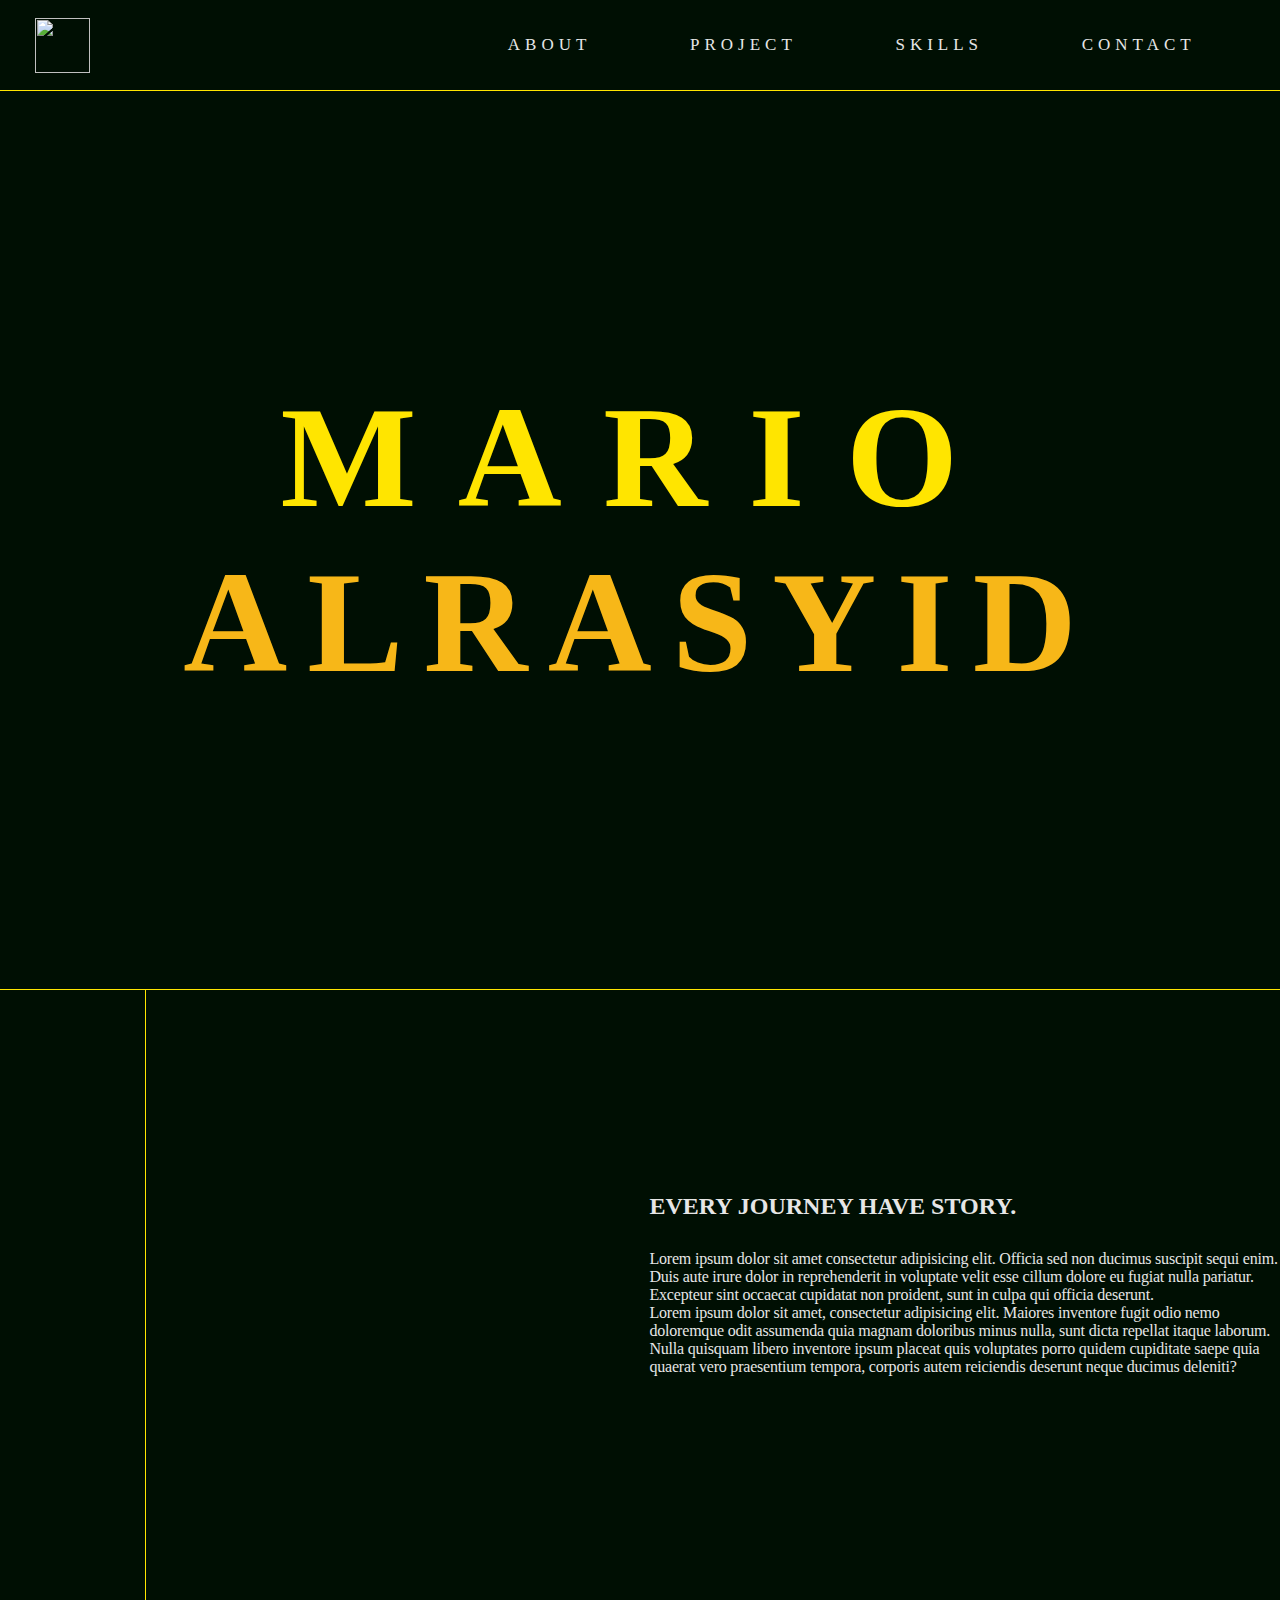
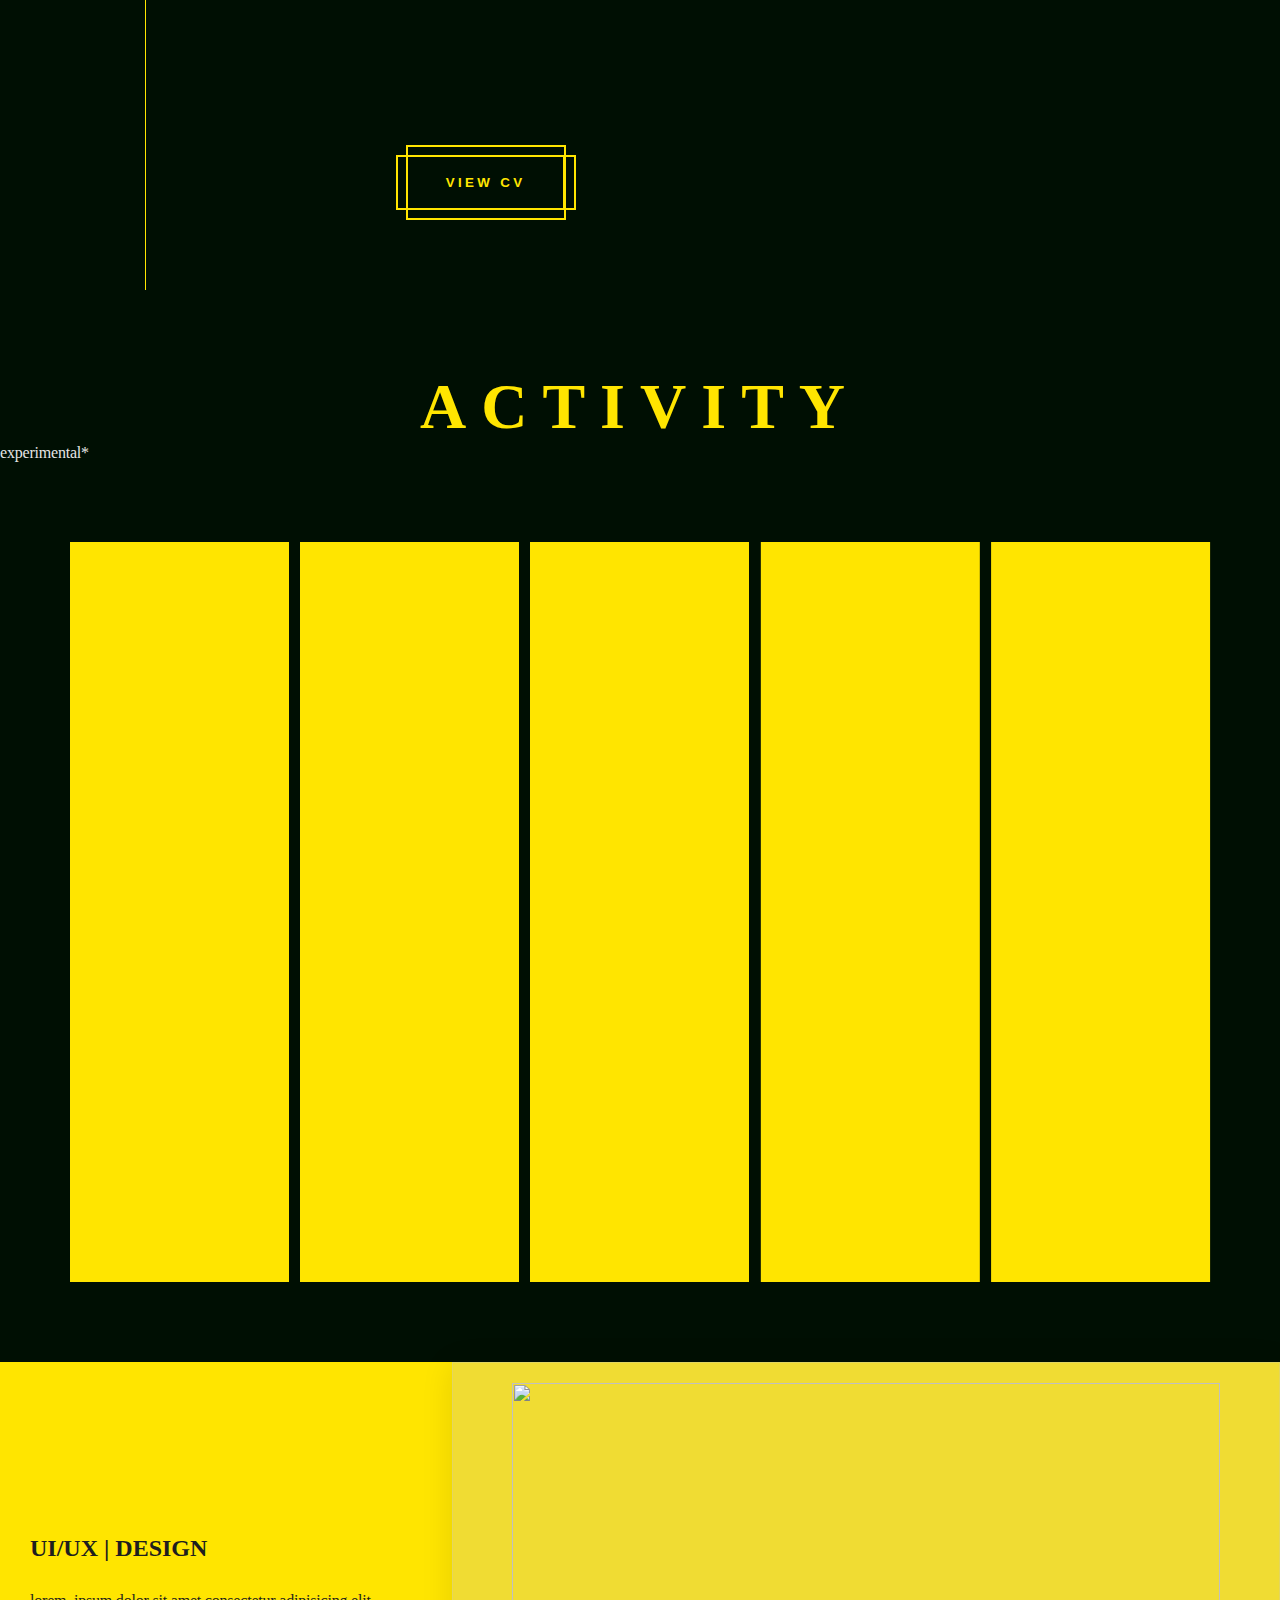
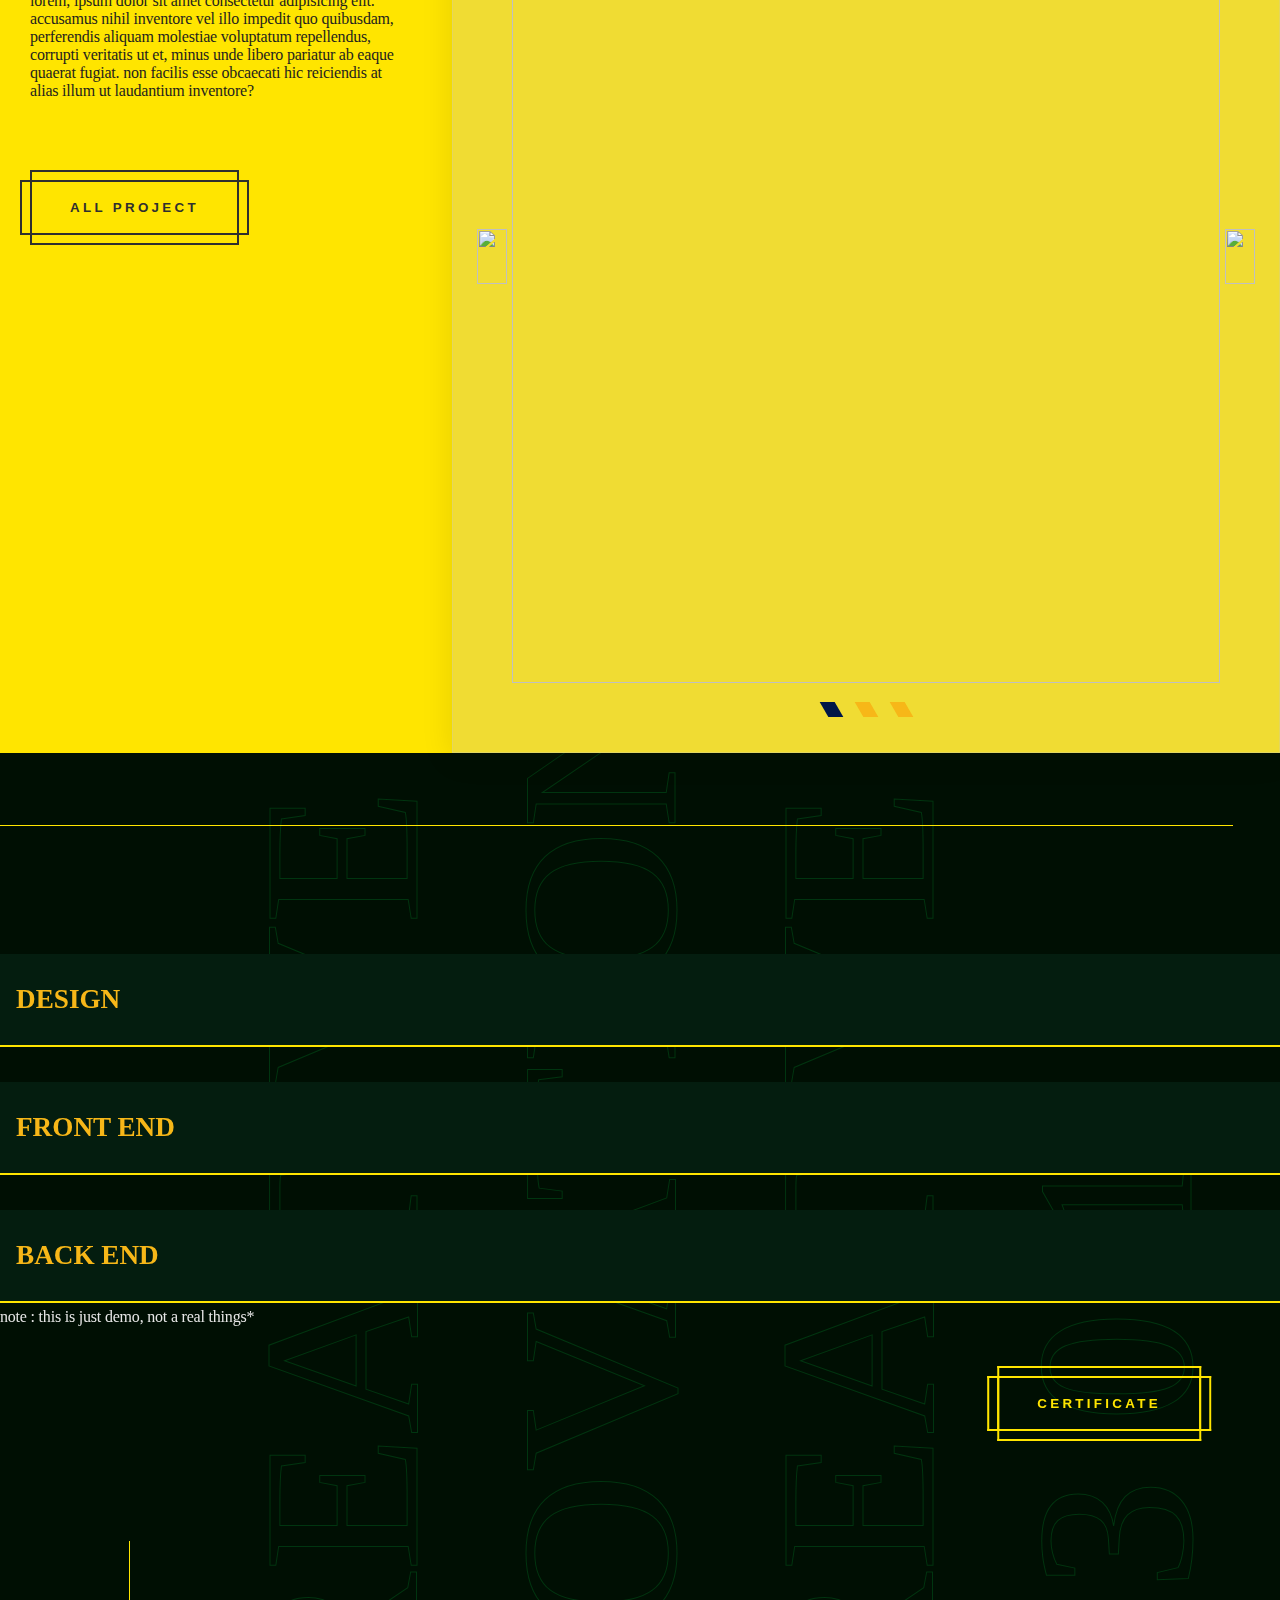
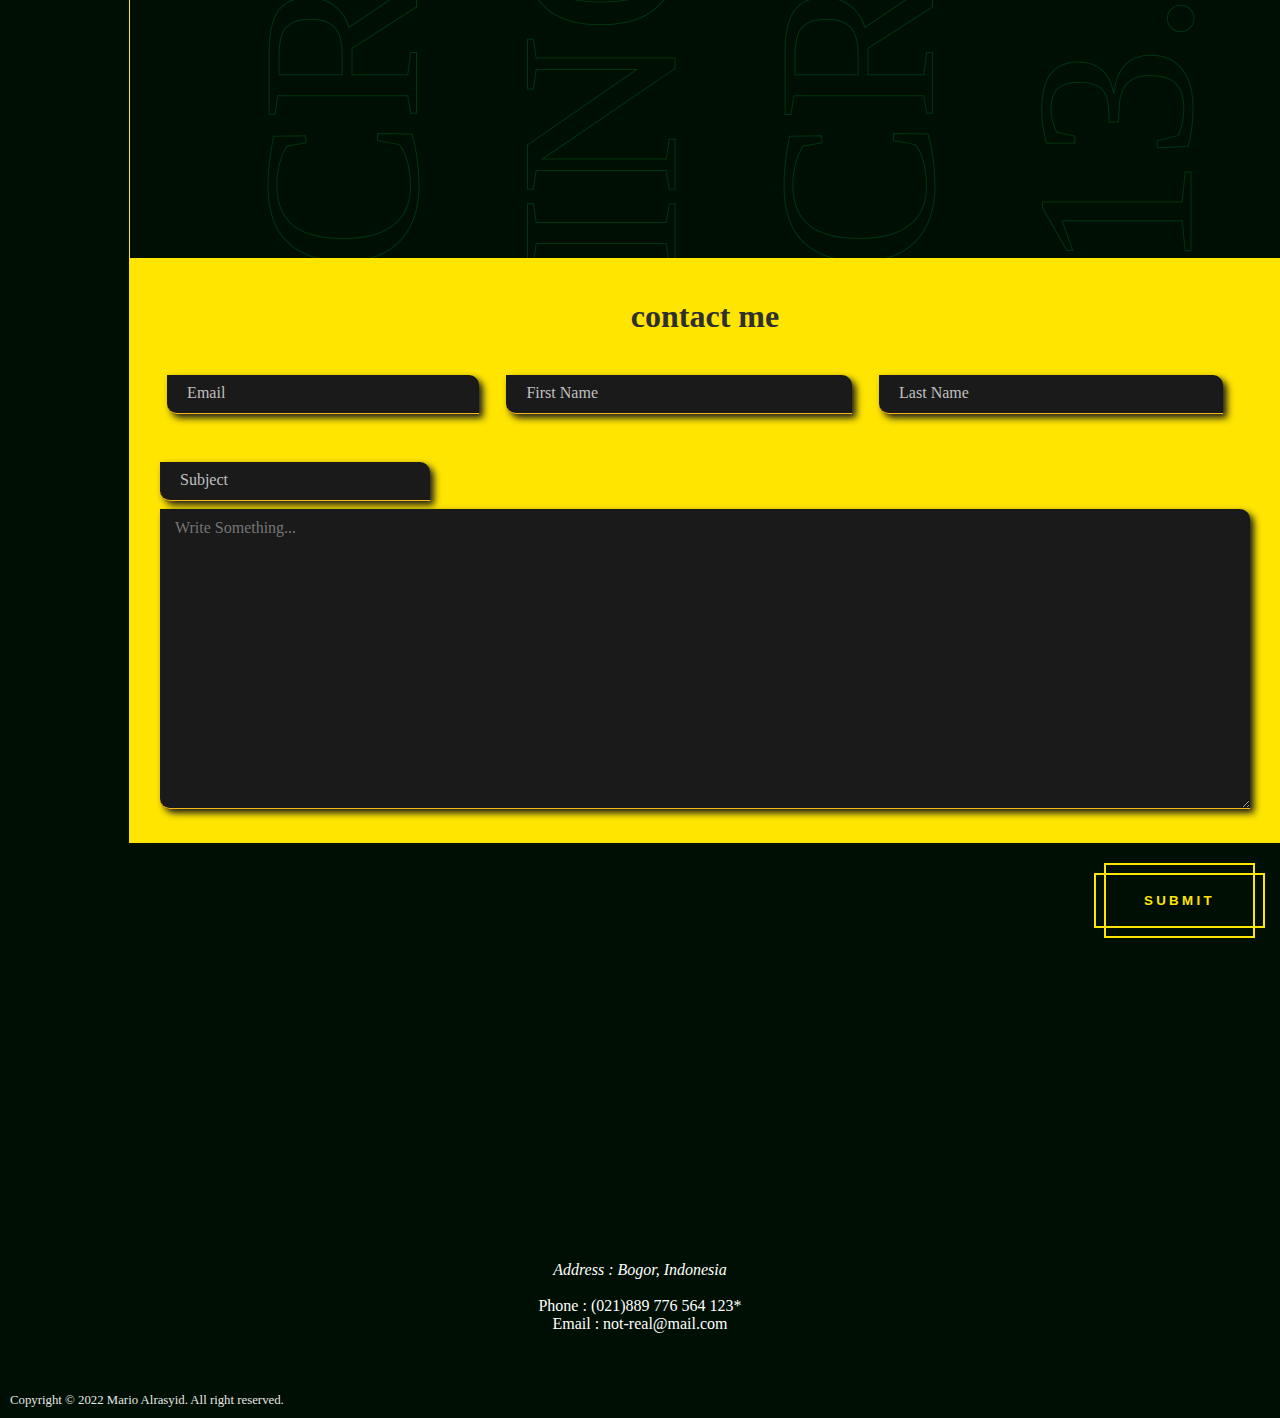
==== commit faf91439: "Slide X Fix" ====
--- a/index.html
+++ b/index.html
@@ -39,15 +39,6 @@
 
 
     <div class="container">
-        <div class="deco">
-            <div class="bg-text">
-                dimiourgikoz
-                <br>
-                zoferiz
-                <br>
-                afizretoz
-            </div>    
-        </div>
 <!-- HERO SECTION -->
         <div class="hero_container"> 
             <div class="hero">
--- a/css/style.css
+++ b/css/style.css
@@ -247,11 +247,6 @@
     width: 25px;
     height: 50px;
 }
-.deco .bg-text {
-    top: 1200px;
-    left: 0;
-    text-transform: uppercase;
-}
 /* OBSERVER ANIMATION */
 .text-highlight.about-txt{
     opacity: 0;
